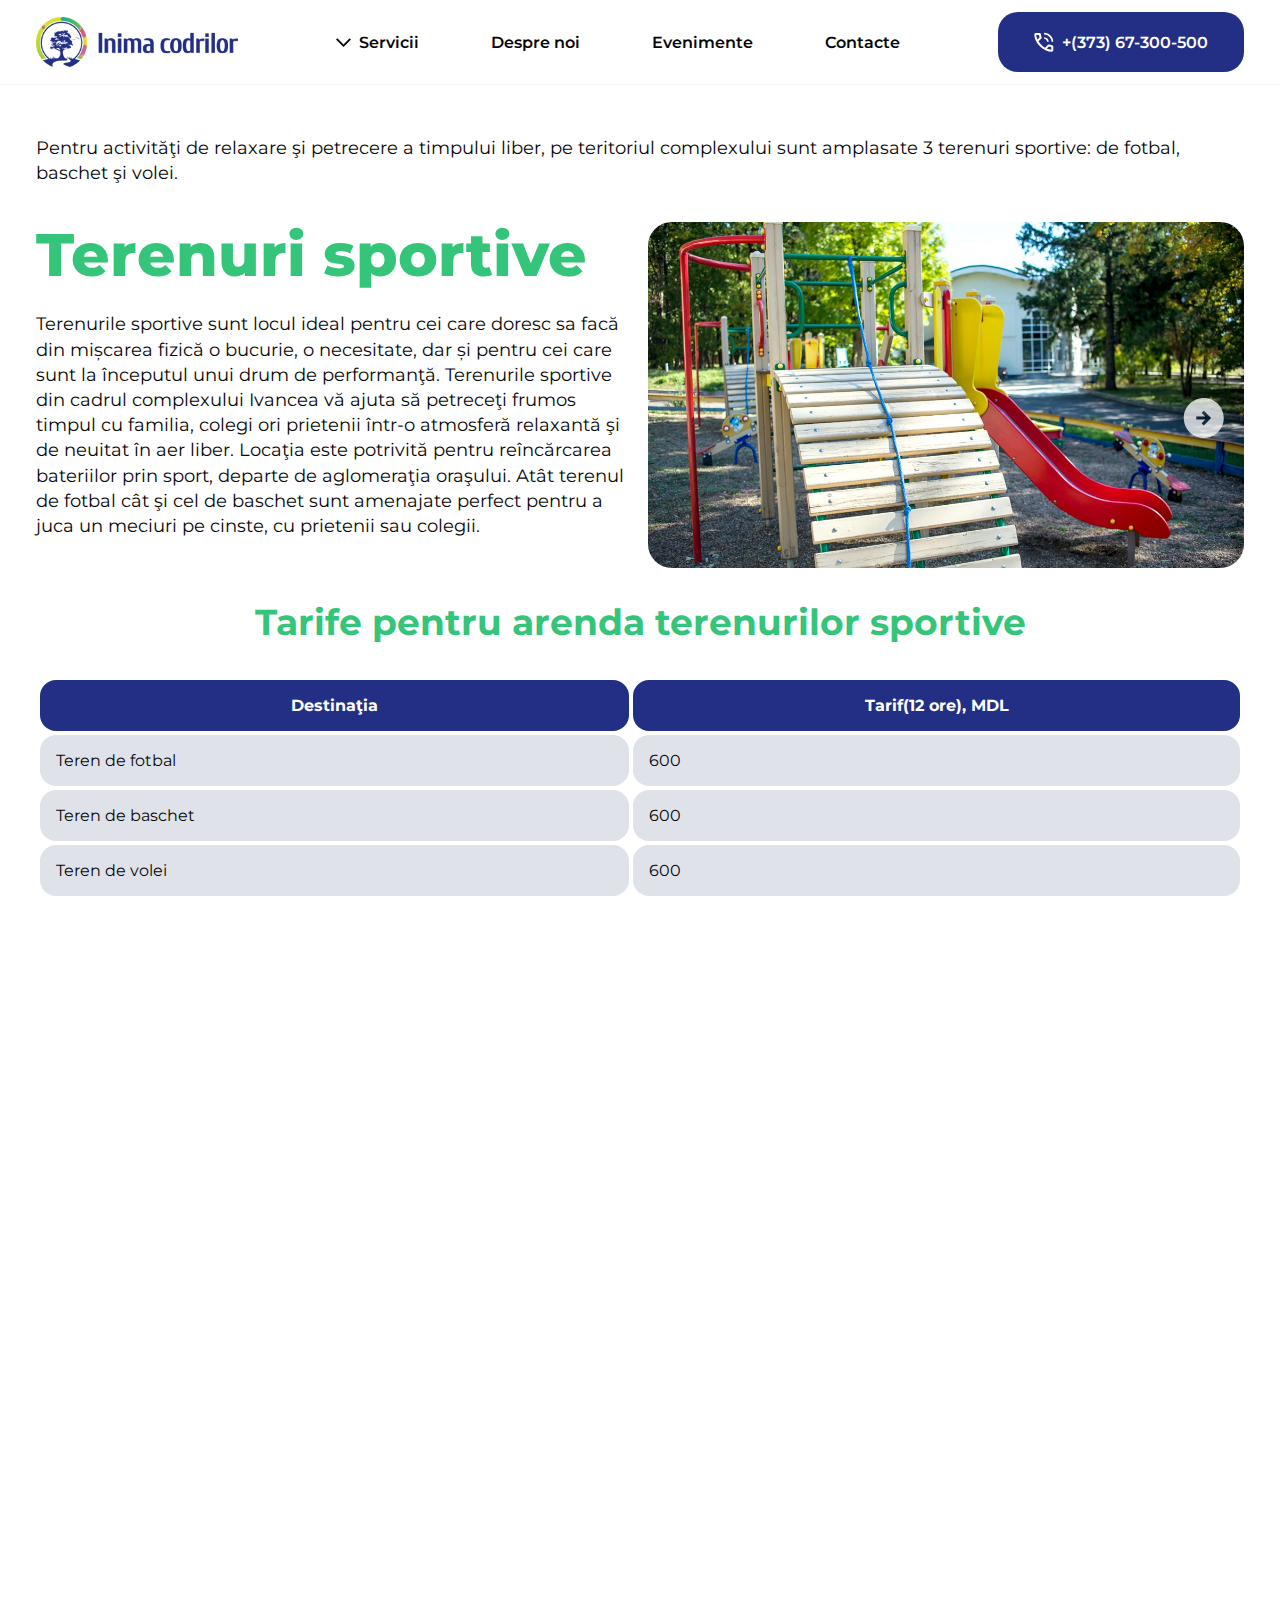
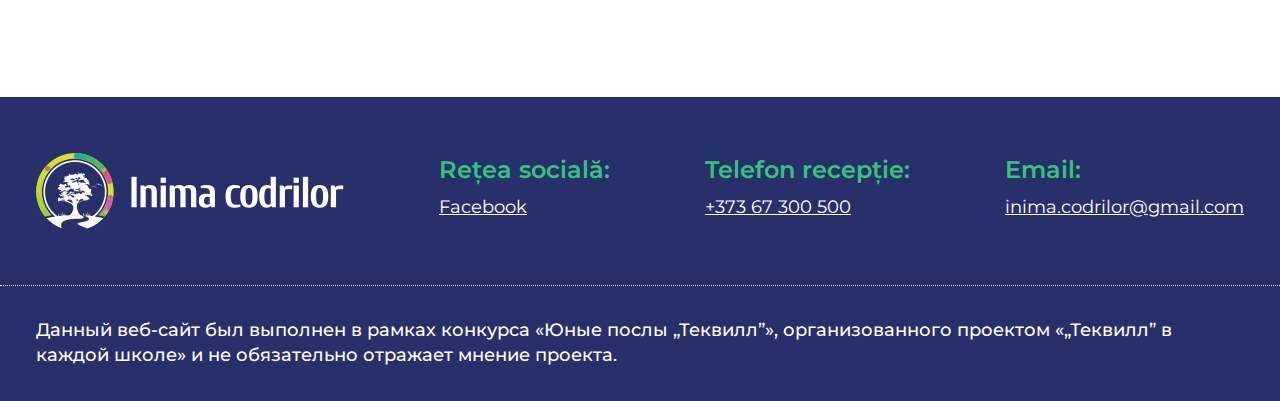
==== html/activitati.html @ 8b96f641 "pochti-finaaaal" ====
<!DOCTYPE html>
<html lang="en">

<head>
    <meta charset="UTF-8">
    <meta http-equiv="X-UA-Compatible" content="IE=edge">
    <meta name="viewport" content="width=device-width, initial-scale=1.0">
    <link rel="stylesheet" href="../style.css">
    <link rel="icon" href="logo/ms-icon-144x144.png" type="image/x-icon">
    <title>Inima Codrilor</title>
</head>

<body>
    <nav class="hamb-menu">
        <div class="hamb-menu__logo"></div>
        <div class="hamb-menu__icon">
            <svg width="36" height="24" viewBox="0 0 36 24" fill="currentColor" xmlns="http://www.w3.org/2000/svg">
                <path d="M0 24V21H36V24H0ZM0 13.5V10.5H36V13.5H0ZM0 3V0H36V3H0Z" />
            </svg>

        </div>
    </nav>
    <header class="header">
        <a href="../index.html" class="header__logo"></a>
        <ul class="header__list">
            <li class="header__item">

                <button class="header__dropdown-button header__link"><svg class="header__dropdown-icon" width="15"
                        height="15" viewBox="0 0 24 15" fill="currentColor" xmlns="http://www.w3.org/2000/svg">
                        <path d="M12 14.75L0 2.74998L2.15 0.599976L12 10.5L21.85 0.649976L24 2.79998L12 14.75Z" />
                    </svg>Servicii</button>
                <ul class="header__dropdown-list">
                    <li class="header__dropdown-item header__item"><a href="../html/cazare.html"
                            class="header__link">Cazare</a></li>
                    <li class="header__dropdown-item header__item"><a href="../html/restaurant.html"
                            class="header__link">Restaurant</a></li>
                    <li class="header__dropdown-item header__item"><a href="../html/salideconferenta.html"
                            class="header__link">Sali de conferinţă</a></li>
                    <li class="header__dropdown-item header__item"><a href="../html/Activitati.html"
                            class="header__link">Activitati</a></li>
                </ul>
                </div>
            </li>
            <li class="header__item">
                <a href="../html/desprenoi.html" class="header__link">Despre noi</a>
            </li>
            <li class="header__item">
                <a href="../html/evenimente.html" class="header__link">Evenimente</a>
            </li>
            <li class="header__item">
                <a href="../html/contacte.html" class="header__link">Contacte</a>
            </li>
        </ul>
        <a href="tel:+37367300500" class="button-with-icon">
            <svg width="20" height="20" viewBox="0 0 20 20" fill="currentColor" xmlns="http://www.w3.org/2000/svg">
                <path
                    d="M17.5679 9.77445C17.4832 7.76274 16.7299 6.05296 15.308 4.6451C13.886 3.23725 12.1509 2.49156 10.1026 2.40804V0.734741C11.3466 0.768149 12.5166 1.02761 13.6124 1.51313C14.7082 1.99862 15.6672 2.64935 16.4893 3.4653C17.3114 4.28125 17.9685 5.23008 18.4605 6.31179C18.9525 7.3935 19.2154 8.54772 19.2493 9.77445H17.5679ZM13.1044 9.77445C13.0197 8.98648 12.6979 8.31851 12.1389 7.77054C11.5799 7.22259 10.9011 6.90685 10.1026 6.82333V5.16418C11.3722 5.2477 12.4514 5.72613 13.3401 6.59946C14.2288 7.47278 14.7155 8.53112 14.8001 9.77445H13.1044ZM17.8063 19.7347C15.6933 19.7347 13.5959 19.2239 11.5142 18.2023C9.43258 17.1807 7.55945 15.8518 5.89484 14.2157C4.23023 12.5796 2.88051 10.7315 1.84568 8.6715C0.810865 6.61146 0.293457 4.54363 0.293457 2.468C0.293457 2.05413 0.436449 1.70609 0.722432 1.42388C1.00843 1.14168 1.36115 1.00058 1.78058 1.00058H5.33548C5.72855 1.00058 6.05867 1.11061 6.32583 1.33067C6.59297 1.55073 6.77107 1.86519 6.86013 2.27407L7.54572 5.20452C7.60828 5.56112 7.60269 5.87381 7.52893 6.14261C7.45518 6.41143 7.31026 6.6398 7.09417 6.82771L4.49754 9.27339C5.38811 10.6947 6.36694 11.9274 7.43404 12.9717C8.50114 14.0159 9.70234 14.9009 11.0376 15.6266L13.5217 13.1287C13.7675 12.8788 14.0363 12.7069 14.3282 12.6129C14.62 12.5188 14.9334 12.511 15.2682 12.5894L17.9885 13.2125C18.4008 13.3161 18.7214 13.5044 18.9502 13.7772C19.179 14.0501 19.2935 14.3909 19.2935 14.7998V18.2532C19.2935 18.6765 19.1505 19.0292 18.8645 19.3114C18.5785 19.5936 18.2258 19.7347 17.8063 19.7347ZM3.49178 7.49876L5.5342 5.54333L4.96453 2.98545H2.33369C2.31455 3.59 2.39916 4.25669 2.58754 4.98551C2.77591 5.71432 3.07733 6.55207 3.49178 7.49876ZM12.8902 16.6223C13.5364 16.9303 14.2443 17.1797 15.0138 17.3707C15.7832 17.5618 16.5345 17.6787 17.2676 17.7215V15.0972L14.8675 14.5852L12.8902 16.6223Z" />

            </svg>
            +(373) 67-300-500</a>

    </header>
    <main>
        <div class="container">
            <div class="default-block activitati">
                <p class="par-reg">Pentru activităţi de relaxare şi petrecere a timpului liber, pe teritoriul
                    complexului sunt amplasate 3 terenuri
                    sportive: de fotbal, baschet şi volei.
                </p>
                <div class="col-2">
                    <div class="col">
                        <h1 class="title nonvis">Terenuri sportive</h1>
                        <p class="par-reg">Terenurile sportive sunt locul ideal pentru cei care doresc sa facă din
                            mișcarea fizică o bucurie, o necesitate, dar și
                            pentru cei care sunt la începutul unui drum de performanţă.

                            Terenurile sportive din cadrul complexului Ivancea vă ajuta să petreceţi frumos timpul cu
                            familia, colegi ori prietenii
                            într-o atmosferă relaxantă şi de neuitat în aer liber. Locaţia este potrivită pentru
                            reîncărcarea bateriilor prin sport,
                            departe de aglomeraţia oraşului.
                            Atât terenul de fotbal cât şi cel de baschet sunt amenajate perfect pentru a juca un meciuri
                            pe cinste, cu prietenii sau
                            colegii.</p>
                    </div>
                    <div class="col">
                        <div class="slider__block nonvis">
                            <div class="wrap">
                                <div class="slider-container">
                                    <div class="slider-tracker">
                                        <img src="../images/ter1.jpg" alt="" class="slide-images slide">
                                        <img src="../images/ter2.jpg" alt="" class="slide-images slide">
                                        <img src="../images/ter3.jpg" alt="" class="slide-images slide">
                                        <img src="../images/ter4.jpg" alt="" class="slide-images slide">
                                        <img src="../images/ter5.jpg" alt="" class="slide-images slide">
                                        <img src="../images/ter6.jpg" alt="" class="slide-images slide">
                                        <img src="../images/ter7.jpg" alt="" class="slide-images slide">
                                        <img src="../images/ter8.jpg" alt="" class="slide-images slide">
                                        <img src="../images/ter9.jpg" alt="" class="slide-images slide">

                                    </div>
                                    <button class="btn-prev"><svg width="41" height="41" viewBox="0 0 41 41"
                                            fill="currentColor" xmlns="http://www.w3.org/2000/svg">
                                            <path fill-rule="evenodd" clip-rule="evenodd"
                                                d="M20.2225 40.8792C31.2682 40.8792 40.2225 31.9249 40.2225 20.8792C40.2225 9.83352 31.2682 0.879211 20.2225 0.879211C9.17684 0.879211 0.222534 9.83352 0.222534 20.8792C0.222534 31.9249 9.17684 40.8792 20.2225 40.8792ZM12.9225 20.8792L20.2225 13.5792L22.3225 15.6792L18.6225 19.3792H27.7225V22.3792H18.6225L22.3225 26.0792L20.2225 28.1792L12.9225 20.8792Z" />
                                        </svg>

                                    </button>
                                    <button class="btn-next"><svg width="41" height="41" viewBox="0 0 41 41"
                                            fill="currentColor" xmlns="http://www.w3.org/2000/svg">
                                            <path fill-rule="evenodd" clip-rule="evenodd"
                                                d="M20.2225 40.8792C31.2682 40.8792 40.2225 31.9249 40.2225 20.8792C40.2225 9.83352 31.2682 0.879211 20.2225 0.879211C9.17684 0.879211 0.222534 9.83352 0.222534 20.8792C0.222534 31.9249 9.17684 40.8792 20.2225 40.8792ZM12.9225 20.8792L20.2225 13.5792L22.3225 15.6792L18.6225 19.3792H27.7225V22.3792H18.6225L22.3225 26.0792L20.2225 28.1792L12.9225 20.8792Z" />
                                        </svg>

                                    </button>
                                </div>
                            </div>
                        </div>
                    </div>
                </div>
                <div class="default-block">
                    <h2 class="title nonvis">Tarife pentru arenda terenurilor sportive</h2>
                    <table class="tarife nonvis">
                        <tr>
                            <th>Destinaţia</th>
                            <th>Tarif(12 ore), MDL</th>
                        </tr>
                        <tr>
                            <td>Teren de fotbal</td>
                            <td>600</td>
                        </tr>
                        <tr>
                            <td>Teren de baschet</td>
                            <td>600</td>
                        </tr>
                        <tr>
                            <td>Teren de volei</td>
                            <td>600</td>
                        </tr>
                    </table>
                    <div class="col-2">
                        <div class="col">
                            <h2 class="title nonvis">Foişoare</h2>
                            <p class="par-reg nonvis">Pe teritoriul complexului sunt situate de asemenea şi 7 foişoare cu o capacitate totală de 272 locuri unde pot fi
                            desfăşurate cu succes evenimente profesionale sau de familie.
                            
                            Foişoarele amenajate cu mese şi scaune mobile sunt amplasate în aer liber în formă de amfiteatru, cu o privelişte
                            panoramică deosebită a naturii unde puteţi comunica şi organiza diverse activităţi de agrement. Pentru fiecare foişor
                            este amplasat câte un grătar din cărămidă perfect pentru prepararea de bucate la gril. Ambianţa deosebită, personalul
                            amabil şi discret, toate acestea sunt elementele care se regăsesc în deservirea fiecărui foişor.
                            
                            Suplimentar, complexul dispune şi de o terasă. Fie că este o masă între prieteni, un business lunch, sau un eveniment
                            special, terasa complexului vă este la dispoziţie cu personal calificat, muzica bună şi produse de calitate.</p>
                        </div>
                        <div class="col">
                            <div class="slider__block nonvis">
                                <div class="wrap">
                                    <div class="slider-container">
                                        <div class="slider-tracker">
                                            <img src="../images/foi1.jpg" alt="" class="slide-images slide">
                                            <img src="../images/foi2.jpg" alt="" class="slide-images slide">
                                            <img src="../images/foi3.jpg" alt="" class="slide-images slide">
                                            <img src="../images/foi4.jpg" alt="" class="slide-images slide">
                                            <img src="../images/foi5.jpg" alt="" class="slide-images slide">
                                            <img src="../images/foi6.jpg" alt="" class="slide-images slide">
                                            <img src="../images/foi7.jpg" alt="" class="slide-images slide">                            
                                        </div>
                                        <button class="btn-prev"><svg width="41" height="41" viewBox="0 0 41 41" fill="currentColor"
                                                xmlns="http://www.w3.org/2000/svg">
                                                <path fill-rule="evenodd" clip-rule="evenodd"
                                                    d="M20.2225 40.8792C31.2682 40.8792 40.2225 31.9249 40.2225 20.8792C40.2225 9.83352 31.2682 0.879211 20.2225 0.879211C9.17684 0.879211 0.222534 9.83352 0.222534 20.8792C0.222534 31.9249 9.17684 40.8792 20.2225 40.8792ZM12.9225 20.8792L20.2225 13.5792L22.3225 15.6792L18.6225 19.3792H27.7225V22.3792H18.6225L22.3225 26.0792L20.2225 28.1792L12.9225 20.8792Z" />
                                            </svg>
                            
                                        </button>
                                        <button class="btn-next"><svg width="41" height="41" viewBox="0 0 41 41" fill="currentColor"
                                                xmlns="http://www.w3.org/2000/svg">
                                                <path fill-rule="evenodd" clip-rule="evenodd"
                                                    d="M20.2225 40.8792C31.2682 40.8792 40.2225 31.9249 40.2225 20.8792C40.2225 9.83352 31.2682 0.879211 20.2225 0.879211C9.17684 0.879211 0.222534 9.83352 0.222534 20.8792C0.222534 31.9249 9.17684 40.8792 20.2225 40.8792ZM12.9225 20.8792L20.2225 13.5792L22.3225 15.6792L18.6225 19.3792H27.7225V22.3792H18.6225L22.3225 26.0792L20.2225 28.1792L12.9225 20.8792Z" />
                                            </svg>
                            
                                        </button>
                                    </div>
                                </div>
                            </div>
                        </div>
                    </div>
                    <table class="tarife nonvis">
                        <tr>
                            <th>Capacitatea</th>
                            <th>Tarif pentru un pavilion (12 ore), MDL
</th>
                        </tr>
                        <tr>
                            <td>Până la 10 persoane</td>
                            <td>1000
</td>
                        </tr>
                        <tr>
                            <td>Mai mult de 10 persoane (suplimentar pentru fiecare persoană)</td>
                            <td>55</td>
                        </tr>
                        <tr>
                            <td>Preţul maxim al arendei unui pavilion (indiferent de numărul de persoane)</td>
                            <td>2200</td>
                        </tr>
                    </table>
                </div>
            </div>
        </div>
    </main>
    <footer class="footer">
        <div class="footer__group">
            <div class="footer__logo"></div>
        </div>
        <div class="footer__group">
            <p class="par-bold">Rețea socială: </p>
            <a href="https://www.facebook.com/inima.codrilor/" class="footer__link">Facebook</a>
        </div>
        <div class="footer__group">
            <p class="par-bold">Telefon recepție:</p>
            <a href="tel:+37367300500" class="footer__link">+373 67 300 500</a>
        </div>
        <div class="footer__group">
            <p class="par-bold">Email:</p>
            <a href="mailto:inima.codrilor@gmail.com" class="footer__link">inima.codrilor@gmail.com</a>
        </div>
    </footer>
    <p class="ps par-reg">Данный веб-сайт был выполнен в рамках конкурса «Юные послы „Теквилл”», организованного
        проектом «„Теквилл” в
        каждой школе» и не обязательно отражает мнение проекта.</p>
</body>

<script src="../script.js"></script>

</html>
---- style.css ----
@import url('https://fonts.googleapis.com/css2?family=Montserrat:ital,wght@0,100;0,200;0,300;0,400;0,500;0,600;0,700;0,800;0,900;1,100;1,200;1,300;1,400;1,500;1,600;1,700;1,800;1,900&display=swap');


/*
    font-family: 'Montserrat', sans-serif; 
*/

body {
    font-family: 'Montserrat', sans-serif;
}

* {
    box-sizing: border-box;
    margin: 0;
    padding: 0;
    transition: all 250ms ease-out;
    border: 0;
}

button {
    background: none;
    cursor: pointer;
}

:root {
    --blue100: #232f84;
    --blue110: #28306B;
    --dark100: #060606;
    --dark5: hsl(0, 0%, 96%);
    --white100: white;
    --green100: #34C57B;
    --blue10: #E0E2EA;
    --dark10: #DEDEDE;
}

/*------- Scroll Animation ----------*/

.nonvis:nth-child(1) {
    opacity: 0;
    transform: translateY(20px);
}

.nonvis.vis:nth-child(1) {
    opacity: 1;
    transition: all .5s ease-in-out;
    transform: translateY(0px);
}

.nonvis:nth-child(2) {
    opacity: 0;
    transform: translateY(20px);
}

.nonvis.vis:nth-child(2) {
    opacity: 1;
    transition: all .5s ease-in-out;
    transform: translateY(0px);
    transition-delay: 250ms;
}

.nonvis:nth-child(3) {
    opacity: 0;
    transform: translateY(20px);
}

.nonvis.vis:nth-child(3) {
    opacity: 1;
    transition: all .5s ease-in-out;
    transform: translateY(0px);
    transition-delay: 750ms;
}

.nonvis:nth-child(4) {
    opacity: 0;
    transform: translateY(20px);
}

.nonvis.vis:nth-child(4) {
    opacity: 1;
    transition: all .5s ease-in-out;
    transform: translateY(0px);
    transition-delay: 500ms;
}

.nonvis:nth-child(5) {
    opacity: 0;
    transform: translateY(20px);
}

.nonvis.vis:nth-child(5) {
    opacity: 1;
    transition: all .5s ease-in-out;
    transform: translateY(0px);
    transition-delay: 600ms;
}

.slider__block.nonvis {
    opacity: 0;
    transform: translateX(50px);
}

.slider__block.nonvis.vis {
    opacity: 1;
    transform: translateX(0px);
    transition: all .5s ease-in-out;
    transition-delay: 200ms;
}


/* ----------- Header -------------*/

.header {
    display: flex;
    flex-direction: row;
    justify-content: space-between;
    padding: 0 36px;
    align-items: center;
    background-color: var(--white100);
    position: fixed;
    width: 100%;
    border-bottom: 1px solid var(--dark5);
    z-index: 4;
}

.header__logo {
    content: url(logo/dark.png);
    height: 50px;
    cursor: pointer;
}

.header__list {
    display: flex;
    flex-direction: row;
    justify-content: space-between;
    list-style-type: none;
    align-items: center;
    flex-wrap: wrap;
    align-items: center;
}

.header__dropdown-list {
    display: none;
    position: fixed;
    animation-duration: 1s;
    animation-name: standup;
}

@keyframes standup {
    from {
        opacity: 1;
        transform: translateY(0px);
    }

    to {
        transform: translateY(-20px);
        opacity: 0;
    }
}

@keyframes dropdown {
    from {
        transform: translateY(-20px);
        opacity: 0;
    }

    to {
        opacity: 1;
        transform: translateY(0px);
    }
}

.header__dropdown-list_active {
    display: flex;
    animation-duration: 1s;
    animation-name: dropdown;
    position: fixed;
    flex-direction: column;
    top: 84px;
    justify-content: start;
    border-radius: 16px;
    z-index: -1;
}

.header__item {
    background-color: var(--white100);
    height: 84px;
    display: flex;
    align-items: center;
}

.header__dropdown-item {
    background-color: var(--dark5);
}

.header__dropdown-button {
    display: flex;
    gap: 8px;
    align-items: center;
}

.header__dropdown-icon_active {
    transform: rotate(-180deg);
}

.header__item:hover {
    background-color: var(--dark5);
}

.header__link {
    font-family: 'Montserrat', sans-serif;
    font-size: 16px;
    font-weight: 600;
    padding: 32px 36px;
    text-decoration: none;
    color: var(--dark100);
}

.header__link:hover {
    color: var(--blue100);
}

svg path {
    fill: inherit;
}

h1 {
    font-family: 'Montserrat', sans-serif;
    font-weight: 800;
    font-size: 72px;
    line-height: 110%;
    color: var(--green100); 
}

h2 {
    font-family: 'Montserrat', sans-serif;
    font-weight: 700;
    font-size: 52px;
    line-height: 100%;
    color: var(--green100);
}

.landing {
    height: 100vh;
    background-repeat: no-repeat;
    display: flex;
    grid-template-columns: 1fr 2fr;
    flex-direction: column;
    align-items: center;
    background-size: cover;
    justify-content: center;
}

.landing__gallery {
    display: flex;
    flex-direction: row;
    overflow: hidden;
    border-radius: 0 0 0 32px;
}

.landing__gallery-item {
    height: 100vh ;
    object-fit: cover;
    width: 15%;
    transition: all 400ms ease-in-out;
    opacity: 30%;
}

.landing__gallery-item_active {
    opacity: 100%;
    width: 40%;
    transition: all 400ms ease-in-out;
}

.landing__wrapper {
    display: grid;
    gap: 32px;
    grid-template-columns: 1.6fr 3fr;
    align-items: start;
    padding-left: 200px;
}

.wrapper {
    display: flex;
    flex-direction: column;
    justify-content: center;
    align-items: start;
    height: 100%;
    gap: 24px;
}

.par-reg {
    font-family: 'Montserrat', sans-serif;
    font-size: 18px;
    font-weight: 400;
    color: var(--dark100);
    line-height: 140%;
}

.landing__par {
    max-width: 375px;
}

.hamb-menu {
    display: none;
}

.container {
    max-width: 1500px;
    padding: 0 200px;
    display: flex;
    flex-direction: column;
    align-items: center;
    justify-content: center;
    gap: 72px;
}

.about-us .par-reg {
    max-width: 600px;
}

.about-us {
    gap: 32px;
    display: flex;
    flex-direction: column;
    grid-template-columns: 1fr 1fr;
    align-items: start;
}

main {
    display: flex;
    flex-direction: column;
    align-items: center;
    gap: 72px;
}

.col-2 {
    display: grid;
    grid-template-columns: repeat(2, 1fr);
    gap: 32px;
}

.slide-images {
    width: 100%;
    min-width: 100%;
    object-fit: cover;
}

.button-with-icon {
    font-family: 'Montserrat', sans-serif;
    font-weight: 600;
    padding: 20px 36px;
    text-decoration: none;
    color: var(--white100);
    border-radius: 20px;
    display: flex;
    flex-direction: row;
    align-items: center;
    gap: 8px;
    background-color: var(--blue100);
    transition: all 150ms ease-in;
    transition-delay: 0;
}

.button-with-icon:hover {
    transition-delay: 0;
    transition: background-color 150ms ease-in;
    background-color: var(--blue110);
}

/*------------------ Footer ---------------------------*/

.footer {
    background-color: var(--blue110);
    padding: 56px 200px;
    display: flex;
    flex-direction: row;
    justify-content: space-between;
    align-items: start;
    flex-wrap: wrap;
    gap: 32px;
}

.footer__logo {
    content: url(logo/light.png);
}

.footer__group {
    display: flex;
    flex-direction: column;
    gap: 8px;
}

.par-bold {
    font-family: 'Montserrat', sans-serif;
    font-size: 24px;
    font-weight: 600;
    color: var(--green100);
    line-height: 140%;
}

.footer__link {
    font-family: 'Montserrat', sans-serif;
    font-size: 18px;
    font-weight: 400;
    color: var(--white100);
    line-height: 140%;
}

.ps {
    border-top: 1px dotted var(--dark5);
    display: block;
    background-color: var(--blue110);
    color: var(--white100);
    font-weight: 500;
    padding: 32px 200px;
}






.slide {
    background-size: cover;
}
.btn-next {
    display: block;
    position: absolute;
    top: 50%;
    right: 20px;
    z-index: 1;
    color: var(--white100);
    rotate: 180deg;
    opacity: 75%;
}
.btn-next:hover {
    opacity: 100%;
}
.btn-prev:hover {
    opacity: 100%;
}

.btn-prev {
    z-index: 1;
    display: block;
    position: absolute;
    top: 50%;
    left: 20px;
    color: var(--white100);
    opacity: 75%;
}

.slider-tracker {
    display: flex;
    flex-direction: row;    
}

.slider-container {
    overflow: hidden;
    border-radius: 24px;
    width: 100%;
    height: 100%;
    max-width: 900px;
}

.btn-hidden {
    display: none;
}

/*--------------- Defaults ------------------*/

.default-block {
    display: flex;
    flex-direction: column;
    gap: 36px;
    align-items: center;
}

.cazare {
    padding-top: 136px;
    max-width: 900px;
    text-align: center;
}

.col {
    display: flex;
    flex-direction: column;
    gap: 24px;
}

.default-list {
    display: grid;
    grid-template-columns: 1fr 1fr;
    flex-direction: column;
    gap: 12px;
    flex-wrap: wrap;
}

.default-list__item {
    background-color: var(--dark5);
    border-radius: 8px;
    padding: 12px;
    text-decoration: none;
    list-style-type: none;
}

.default-list__item::before {
    content: '— ';
    color: var(--green100);
}

.footer {
    margin-top: 88px;
}

.contacte, .activitati {
    margin-top: 136px;
}

.despre-noi {
    margin-top: 136px;
}

.contacts__group {
    padding: 24px 32px;
    background-color: var(--dark5);
    display: flex;
    flex-direction: column;
    gap: 8px;
    border-radius: 24px;
}

.contacts__link {
    font-family: 'Montserrat', sans-serif;
    font-size: 18px;
    font-weight: 400;
    color: var(--dark100);
    line-height: 140%;
}

.contacts__group .par-bold {
    color: var(--blue100);
}

.contacts .col {
    gap: 12px;
}

.map {
    border-radius: 24px;
}

.groups-inputs {
    background-color: var(--dark5);
    padding: 32px;
    border-radius: 24px;
    width: 100%;
    display: flex;
    flex-direction: column;
    gap: 24px;
}

table {
    width: 100%;
    border-spacing: 4px;
}

th {
    background-color: var(--blue100);
    color: var(--white100);
    padding: 16px 16px;
    border-radius: 16px;
}

td {
    background-color: var(--blue10);
    color: var(--dark100);
    padding: 16px 16px;
    border-radius: 16px;
}

.message {
    min-height: 200px;
}

.group-inputs__item .par-bold {
    color: var(--blue100);
    font-size: 16px;
}

.input {
    background-color: var(--white100);
    padding: 12px 24px;
    width: 100%;
    border: 2px solid var(--dark10);
    font-family: 'Montserrat', sans-serif;
    font-size: 20px;
    border-radius: 16px;
}

.input:focus {
    border: 2px solid var(--green100);
}

.col-3 {
    display: grid;
    grid-template-columns: repeat(3, 1fr);
    gap: 32px;
}

.touristic-objects {
    padding: 50px 0;
    display: flex;
    flex-direction: column;
    gap: 52px;
    align-items: center;
}

.col-3 .col .par-reg {
    text-align: center;
}

.activity .col-2 .col .par-reg {
    text-align: center;
}

.touristic-objects__image {
    width: 100%;
    border-radius: 24px;
}

.services {
    padding: 50px 0;
    display: flex;
    flex-direction: column;
    align-items: center;
    gap: 52px;
}

.restaurant {
    padding-top: 136px;
}
.restaurant__par {text-align: left;}
.activity {
    display: flex;
    flex-direction: column;
    gap: 52px;
    align-items: center;
}

.despre-noi{
    margin-top: 136px;
    display: flex;
    flex-direction: column;
    align-items: center;
}

.touristic-object {
    max-width: 900px;
}

.touristic-objects .par-reg {
    text-align: center;
}


/*-------- --------- Adaptive -------------------------*/

@media(max-width: 850px) {

    .par-reg,
    .par-bold {
        font-size: 16px;
    }

    .col-2 {
        grid-template-columns: 1fr;
    }

    .col-3 {
        grid-template-columns: 1fr;
    }

    .footer {
        flex-direction: column;
    }

    .map {
        width: 100%;
    }
}

@media (max-width: 1420px) {
    .landing__wrapper {
        padding-left: 36px;
    }

    .container {
        padding: 0px 36px;
    }

    h1 {
        font-size: 60px;
    }

    h2 {
        font-size: 36px;
    }

    .col-3 {
        gap: 16px;
    }

    .col-2 {
        gap: 16px;
    }

    .footer {
        padding: 56px 36px;
    }

    .ps {
        padding: 32px 36px;
    }
}

@media(max-width: 1000px) {
    .hamb-menu{
        display: flex;
        flex-direction: row;
        align-items: center;
        width: 100%;
        justify-content: space-between;
        padding: 24px 24px;
        border-bottom: 1px solid var(--dark5);
        position: fixed;
        z-index: 1;
        background-color: var(--white100);
    }

    .hamb-menu__logo{
        content: url(logo/dark.png);
        height: 50px;
        cursor: pointer;
    }

    .hamb-menu__icon {
        color: var(--blue100);
    }

    .header {
        display: none;
    }

    .landing__wrapper {
        padding-left: 36px;
        grid-template-columns: 1fr;
    }

    h1 {
        font-size: 54px;
    }

    .landing {
        padding-top: 160px;
    }

    .landing__gallery-item {
        height: 50vh;
    }
}
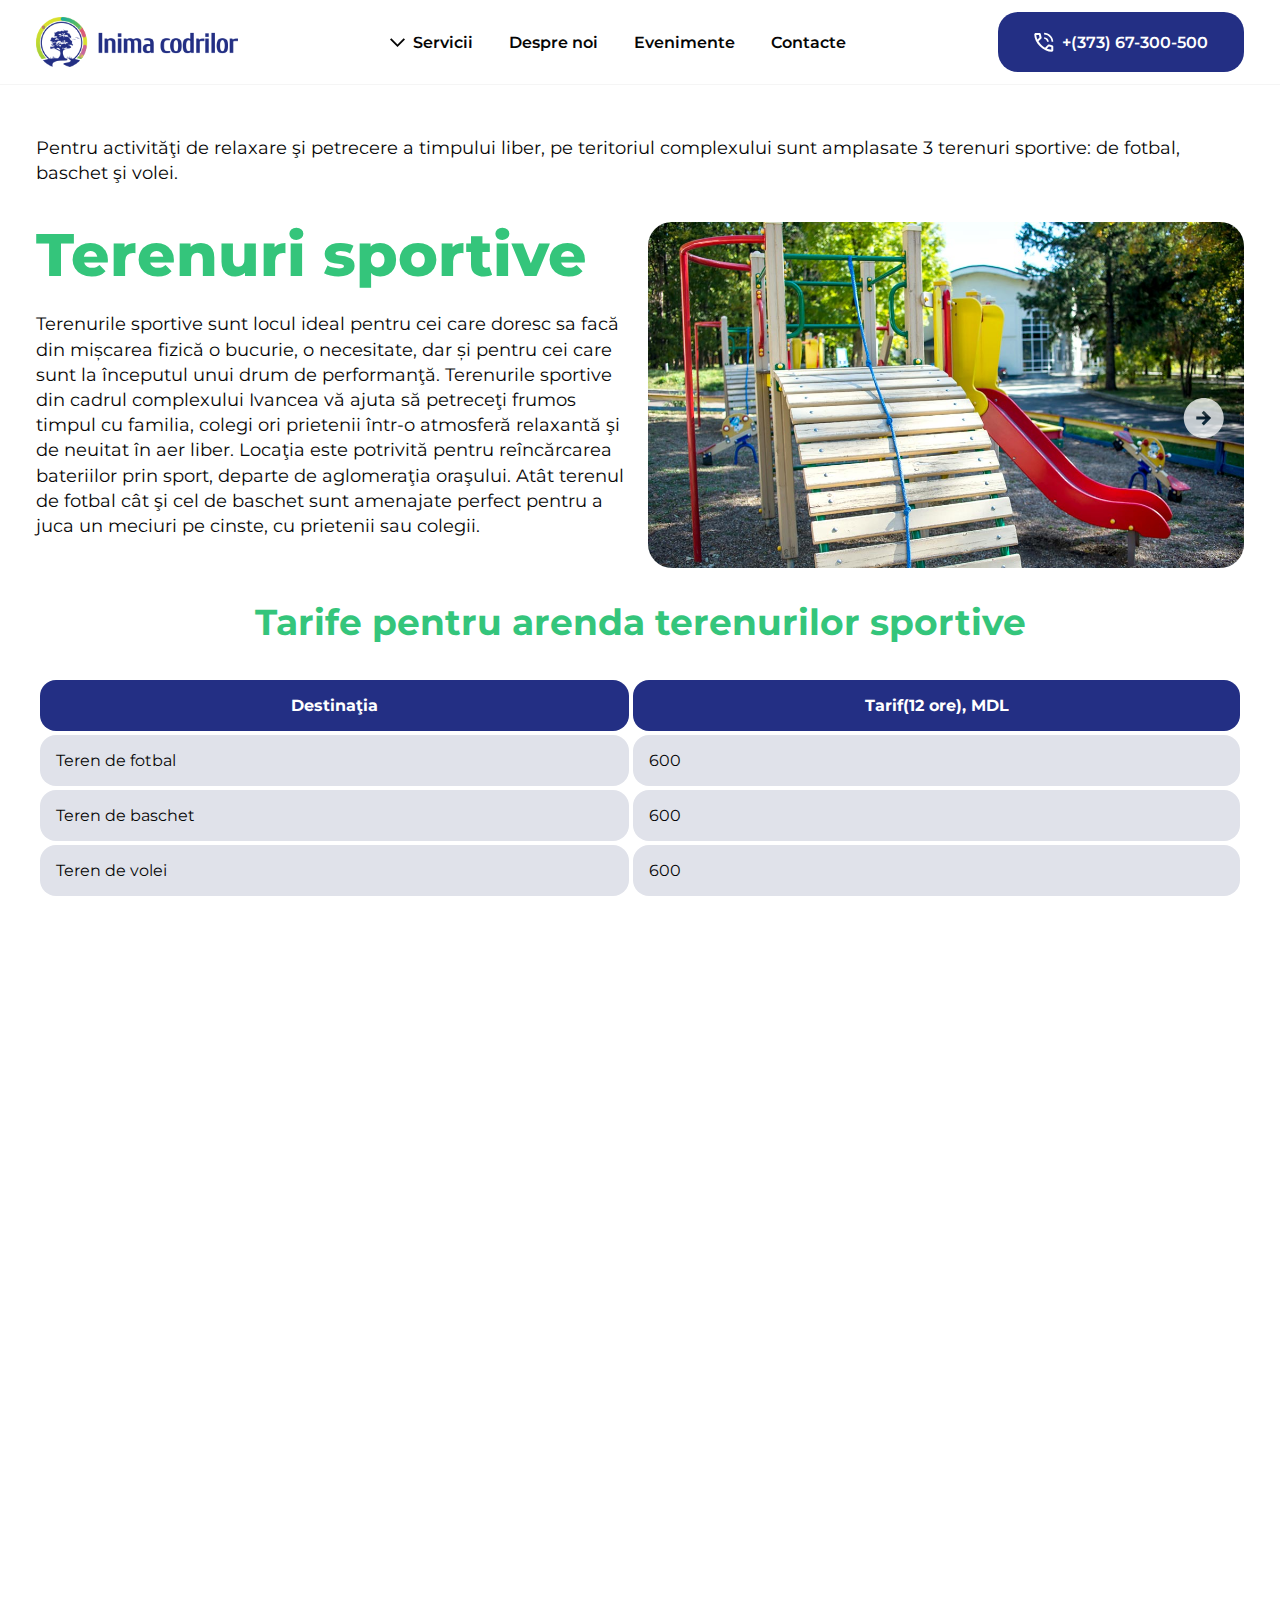
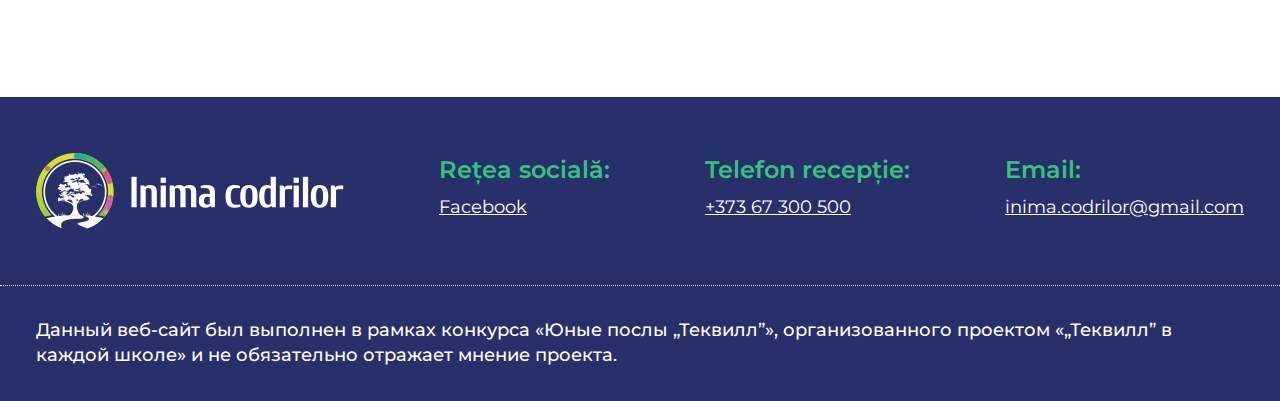
==== commit 3236215c: "final" ====
--- a/html/activitati.html
+++ b/html/activitati.html
@@ -5,21 +5,17 @@
     <meta charset="UTF-8">
     <meta http-equiv="X-UA-Compatible" content="IE=edge">
     <meta name="viewport" content="width=device-width, initial-scale=1.0">
+    <meta name="keywords"
+        content="centru de instruire, centru de agrement, distanţa de oraş, aer liber, restaurant, hoteliere, săli de conferinţă, terenuri sportive, foişoare" />
+    <meta name="description"
+        content="Centrul de Instruire şi Agrement Ivancea este situat într-o zonă foarte pitorească în inima Codrilor Moldovei" />
     <link rel="stylesheet" href="../style.css">
     <link rel="icon" href="logo/ms-icon-144x144.png" type="image/x-icon">
     <title>Inima Codrilor</title>
 </head>
 
 <body>
-    <nav class="hamb-menu">
-        <div class="hamb-menu__logo"></div>
-        <div class="hamb-menu__icon">
-            <svg width="36" height="24" viewBox="0 0 36 24" fill="currentColor" xmlns="http://www.w3.org/2000/svg">
-                <path d="M0 24V21H36V24H0ZM0 13.5V10.5H36V13.5H0ZM0 3V0H36V3H0Z" />
-            </svg>
-
-        </div>
-    </nav>
+
     <header class="header">
         <a href="../index.html" class="header__logo"></a>
         <ul class="header__list">
@@ -51,7 +47,7 @@
                 <a href="../html/contacte.html" class="header__link">Contacte</a>
             </li>
         </ul>
-        <a href="tel:+37367300500" class="button-with-icon">
+        <a href="tel:+37367300500" class="header__phone-button button-with-icon">
             <svg width="20" height="20" viewBox="0 0 20 20" fill="currentColor" xmlns="http://www.w3.org/2000/svg">
                 <path
                     d="M17.5679 9.77445C17.4832 7.76274 16.7299 6.05296 15.308 4.6451C13.886 3.23725 12.1509 2.49156 10.1026 2.40804V0.734741C11.3466 0.768149 12.5166 1.02761 13.6124 1.51313C14.7082 1.99862 15.6672 2.64935 16.4893 3.4653C17.3114 4.28125 17.9685 5.23008 18.4605 6.31179C18.9525 7.3935 19.2154 8.54772 19.2493 9.77445H17.5679ZM13.1044 9.77445C13.0197 8.98648 12.6979 8.31851 12.1389 7.77054C11.5799 7.22259 10.9011 6.90685 10.1026 6.82333V5.16418C11.3722 5.2477 12.4514 5.72613 13.3401 6.59946C14.2288 7.47278 14.7155 8.53112 14.8001 9.77445H13.1044ZM17.8063 19.7347C15.6933 19.7347 13.5959 19.2239 11.5142 18.2023C9.43258 17.1807 7.55945 15.8518 5.89484 14.2157C4.23023 12.5796 2.88051 10.7315 1.84568 8.6715C0.810865 6.61146 0.293457 4.54363 0.293457 2.468C0.293457 2.05413 0.436449 1.70609 0.722432 1.42388C1.00843 1.14168 1.36115 1.00058 1.78058 1.00058H5.33548C5.72855 1.00058 6.05867 1.11061 6.32583 1.33067C6.59297 1.55073 6.77107 1.86519 6.86013 2.27407L7.54572 5.20452C7.60828 5.56112 7.60269 5.87381 7.52893 6.14261C7.45518 6.41143 7.31026 6.6398 7.09417 6.82771L4.49754 9.27339C5.38811 10.6947 6.36694 11.9274 7.43404 12.9717C8.50114 14.0159 9.70234 14.9009 11.0376 15.6266L13.5217 13.1287C13.7675 12.8788 14.0363 12.7069 14.3282 12.6129C14.62 12.5188 14.9334 12.511 15.2682 12.5894L17.9885 13.2125C18.4008 13.3161 18.7214 13.5044 18.9502 13.7772C19.179 14.0501 19.2935 14.3909 19.2935 14.7998V18.2532C19.2935 18.6765 19.1505 19.0292 18.8645 19.3114C18.5785 19.5936 18.2258 19.7347 17.8063 19.7347ZM3.49178 7.49876L5.5342 5.54333L4.96453 2.98545H2.33369C2.31455 3.59 2.39916 4.25669 2.58754 4.98551C2.77591 5.71432 3.07733 6.55207 3.49178 7.49876ZM12.8902 16.6223C13.5364 16.9303 14.2443 17.1797 15.0138 17.3707C15.7832 17.5618 16.5345 17.6787 17.2676 17.7215V15.0972L14.8675 14.5852L12.8902 16.6223Z" />
@@ -141,16 +137,23 @@
                     <div class="col-2">
                         <div class="col">
                             <h2 class="title nonvis">Foişoare</h2>
-                            <p class="par-reg nonvis">Pe teritoriul complexului sunt situate de asemenea şi 7 foişoare cu o capacitate totală de 272 locuri unde pot fi
-                            desfăşurate cu succes evenimente profesionale sau de familie.
-                            
-                            Foişoarele amenajate cu mese şi scaune mobile sunt amplasate în aer liber în formă de amfiteatru, cu o privelişte
-                            panoramică deosebită a naturii unde puteţi comunica şi organiza diverse activităţi de agrement. Pentru fiecare foişor
-                            este amplasat câte un grătar din cărămidă perfect pentru prepararea de bucate la gril. Ambianţa deosebită, personalul
-                            amabil şi discret, toate acestea sunt elementele care se regăsesc în deservirea fiecărui foişor.
-                            
-                            Suplimentar, complexul dispune şi de o terasă. Fie că este o masă între prieteni, un business lunch, sau un eveniment
-                            special, terasa complexului vă este la dispoziţie cu personal calificat, muzica bună şi produse de calitate.</p>
+                            <p class="par-reg nonvis">Pe teritoriul complexului sunt situate de asemenea şi 7 foişoare
+                                cu o capacitate totală de 272 locuri unde pot fi
+                                desfăşurate cu succes evenimente profesionale sau de familie.
+
+                                Foişoarele amenajate cu mese şi scaune mobile sunt amplasate în aer liber în formă de
+                                amfiteatru, cu o privelişte
+                                panoramică deosebită a naturii unde puteţi comunica şi organiza diverse activităţi de
+                                agrement. Pentru fiecare foişor
+                                este amplasat câte un grătar din cărămidă perfect pentru prepararea de bucate la gril.
+                                Ambianţa deosebită, personalul
+                                amabil şi discret, toate acestea sunt elementele care se regăsesc în deservirea fiecărui
+                                foişor.
+
+                                Suplimentar, complexul dispune şi de o terasă. Fie că este o masă între prieteni, un
+                                business lunch, sau un eveniment
+                                special, terasa complexului vă este la dispoziţie cu personal calificat, muzica bună şi
+                                produse de calitate.</p>
                         </div>
                         <div class="col">
                             <div class="slider__block nonvis">
@@ -163,21 +166,21 @@
                                             <img src="../images/foi4.jpg" alt="" class="slide-images slide">
                                             <img src="../images/foi5.jpg" alt="" class="slide-images slide">
                                             <img src="../images/foi6.jpg" alt="" class="slide-images slide">
-                                            <img src="../images/foi7.jpg" alt="" class="slide-images slide">                            
+                                            <img src="../images/foi7.jpg" alt="" class="slide-images slide">
                                         </div>
-                                        <button class="btn-prev"><svg width="41" height="41" viewBox="0 0 41 41" fill="currentColor"
-                                                xmlns="http://www.w3.org/2000/svg">
+                                        <button class="btn-prev"><svg width="41" height="41" viewBox="0 0 41 41"
+                                                fill="currentColor" xmlns="http://www.w3.org/2000/svg">
                                                 <path fill-rule="evenodd" clip-rule="evenodd"
                                                     d="M20.2225 40.8792C31.2682 40.8792 40.2225 31.9249 40.2225 20.8792C40.2225 9.83352 31.2682 0.879211 20.2225 0.879211C9.17684 0.879211 0.222534 9.83352 0.222534 20.8792C0.222534 31.9249 9.17684 40.8792 20.2225 40.8792ZM12.9225 20.8792L20.2225 13.5792L22.3225 15.6792L18.6225 19.3792H27.7225V22.3792H18.6225L22.3225 26.0792L20.2225 28.1792L12.9225 20.8792Z" />
                                             </svg>
-                            
+
                                         </button>
-                                        <button class="btn-next"><svg width="41" height="41" viewBox="0 0 41 41" fill="currentColor"
-                                                xmlns="http://www.w3.org/2000/svg">
+                                        <button class="btn-next"><svg width="41" height="41" viewBox="0 0 41 41"
+                                                fill="currentColor" xmlns="http://www.w3.org/2000/svg">
                                                 <path fill-rule="evenodd" clip-rule="evenodd"
                                                     d="M20.2225 40.8792C31.2682 40.8792 40.2225 31.9249 40.2225 20.8792C40.2225 9.83352 31.2682 0.879211 20.2225 0.879211C9.17684 0.879211 0.222534 9.83352 0.222534 20.8792C0.222534 31.9249 9.17684 40.8792 20.2225 40.8792ZM12.9225 20.8792L20.2225 13.5792L22.3225 15.6792L18.6225 19.3792H27.7225V22.3792H18.6225L22.3225 26.0792L20.2225 28.1792L12.9225 20.8792Z" />
                                             </svg>
-                            
+
                                         </button>
                                     </div>
                                 </div>
@@ -188,12 +191,12 @@
                         <tr>
                             <th>Capacitatea</th>
                             <th>Tarif pentru un pavilion (12 ore), MDL
-</th>
+                            </th>
                         </tr>
                         <tr>
                             <td>Până la 10 persoane</td>
                             <td>1000
-</td>
+                            </td>
                         </tr>
                         <tr>
                             <td>Mai mult de 10 persoane (suplimentar pentru fiecare persoană)</td>
--- a/style.css
+++ b/style.css
@@ -110,13 +110,14 @@
 /* ----------- Header -------------*/
 
 .header {
+    top: 0;
     display: flex;
     flex-direction: row;
     justify-content: space-between;
     padding: 0 36px;
     align-items: center;
     background-color: var(--white100);
-    position: fixed;
+    position: absolute;
     width: 100%;
     border-bottom: 1px solid var(--dark5);
     z-index: 4;
@@ -640,6 +641,10 @@
 .restaurant {
     padding-top: 136px;
 }
+.sali {
+    padding-top: 136px;
+}
+
 .restaurant__par {text-align: left;}
 .activity {
     display: flex;
@@ -691,6 +696,10 @@
 }
 
 @media (max-width: 1420px) {
+    .header__link {
+        padding: 16px 18px;
+    }
+
     .landing__wrapper {
         padding-left: 36px;
     }
@@ -725,31 +734,16 @@
 }
 
 @media(max-width: 1000px) {
-    .hamb-menu{
-        display: flex;
-        flex-direction: row;
-        align-items: center;
-        width: 100%;
-        justify-content: space-between;
-        padding: 24px 24px;
-        border-bottom: 1px solid var(--dark5);
-        position: fixed;
-        z-index: 1;
-        background-color: var(--white100);
-    }
-
-    .hamb-menu__logo{
-        content: url(logo/dark.png);
-        height: 50px;
-        cursor: pointer;
-    }
-
-    .hamb-menu__icon {
-        color: var(--blue100);
+    .header__dropdown-list_active {
+        top: 200px;
+    }
+
+    .header__phone-button {
+        display: none;
     }
 
     .header {
-        display: none;
+        flex-direction: column;
     }
 
     .landing__wrapper {
@@ -770,3 +764,12 @@
     }
 }
 
+@media(max-width: 450px) {
+    h1 {
+        font-size: 48px;
+    }
+
+    h2 {
+        font-size: 30px;
+    }
+}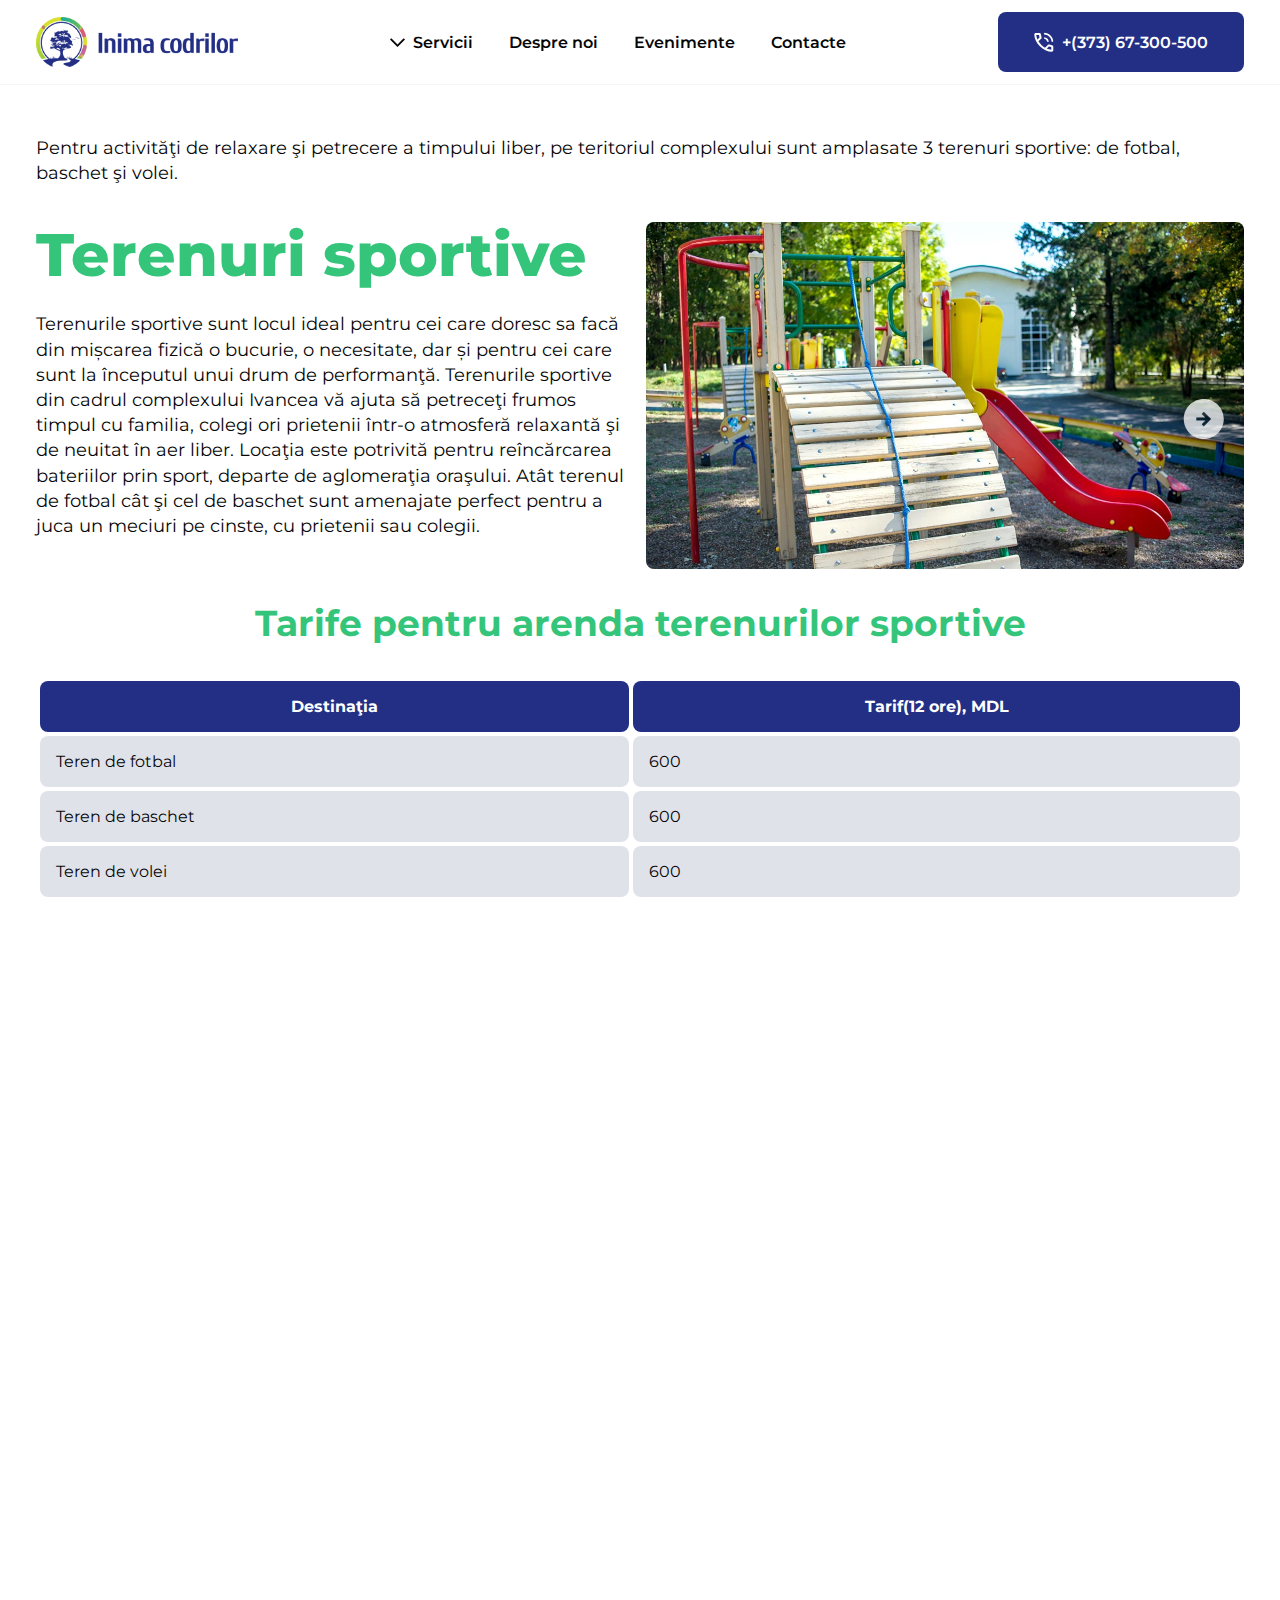
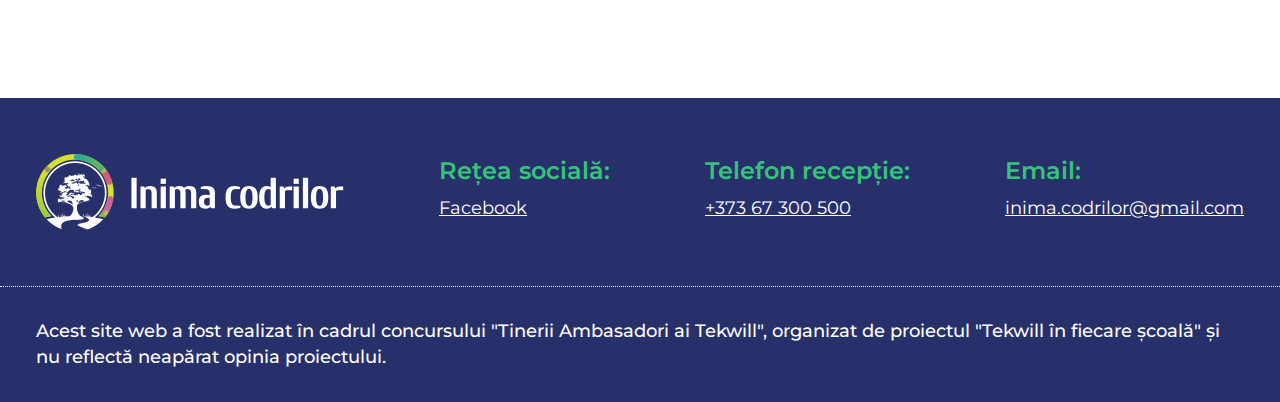
==== commit 45c204c7: "Final" ====
--- a/html/activitati.html
+++ b/html/activitati.html
@@ -9,15 +9,72 @@
         content="centru de instruire, centru de agrement, distanţa de oraş, aer liber, restaurant, hoteliere, săli de conferinţă, terenuri sportive, foişoare" />
     <meta name="description"
         content="Centrul de Instruire şi Agrement Ivancea este situat într-o zonă foarte pitorească în inima Codrilor Moldovei" />
-    <link rel="stylesheet" href="../style.css">
+    <link rel="stylesheet" href="../css/style.css">
     <link rel="icon" href="logo/ms-icon-144x144.png" type="image/x-icon">
     <title>Inima Codrilor</title>
 </head>
 
 <body>
 
+    <header class="mobile-header">
+        <a href="index.html" class="header__logo"></a>
+        <button class="menu__open mobile-header__icon"><svg width="48" height="48" viewBox="0 0 48 48"
+                fill="currentColor" xmlns="http://www.w3.org/2000/svg">
+                <path d="M6 36V33H42V36H6ZM6 25.5V22.5H42V25.5H6ZM6 15V12H42V15H6Z" fill="currentColor" />
+            </svg>
+        </button>
+        <div class="menu">
+
+            <ul class="menu__list">
+                <div class="menu__close mobile-header__icon nonvis">
+                    <svg width="48" height="48" viewBox="0 0 48 48" fill="currentColor"
+                        xmlns="http://www.w3.org/2000/svg">
+                        <path
+                            d="M12.45 37.65L10.35 35.55L21.9 24L10.35 12.45L12.45 10.35L24 21.9L35.55 10.35L37.65 12.45L26.1 24L37.65 35.55L35.55 37.65L24 26.1L12.45 37.65Z"
+                            fill="currentColor" />
+                    </svg>
+                </div>
+                <li class="menu__item nonvis">
+                    <button class="menu__dropdown-button menu__link"><svg class="menu__dropdown-icon" width="15"
+                            height="15" viewBox="0 0 24 15" fill="currentColor" xmlns="http://www.w3.org/2000/svg">
+                            <path d="M12 14.75L0 2.74998L2.15 0.599976L12 10.5L21.85 0.649976L24 2.79998L12 14.75Z" />
+                        </svg>Servicii</button>
+                    <ul class="menu__dropdown-list">
+                        <li class="menu__dropdown-item menu__item"><a href="cazare.html" class="menu__link">Cazare</a>
+                        </li>
+                        <li class="menu__dropdown-item menu__item"><a href="restaurant.html"
+                                class="menu__link">Restaurant</a></li>
+                        <li class="menu__dropdown-item menu__item"><a href="salideconferenta.html"
+                                class="header__link">Sali
+                                de conferinţă</a></li>
+                        <li class="menu__dropdown-item menu__item"><a href="activitati.html"
+                                class="menu__link">Activitati</a></li>
+                    </ul>
+                </li>
+                <li class="menu__item nonvis">
+                    <a href="desprenoi.html" class="header__link">Despre noi</a>
+                </li>
+                <li class="menu__item nonvis">
+                    <a href="evenimente.html" class="header__link">Evenimente</a>
+                </li>
+                <li class="menu__item nonvis">
+                    <a href="contacte.html" class="header__link">Contacte</a>
+                </li>
+                <button class="phone-button nonvis">
+                    <a href="tel:+37367300500" class="header__phone-button button-with-icon">
+                        <svg width="20" height="20" viewBox="0 0 20 20" fill="currentColor"
+                            xmlns="http://www.w3.org/2000/svg">
+                            <path
+                                d="M17.5679 9.77445C17.4832 7.76274 16.7299 6.05296 15.308 4.6451C13.886 3.23725 12.1509 2.49156 10.1026 2.40804V0.734741C11.3466 0.768149 12.5166 1.02761 13.6124 1.51313C14.7082 1.99862 15.6672 2.64935 16.4893 3.4653C17.3114 4.28125 17.9685 5.23008 18.4605 6.31179C18.9525 7.3935 19.2154 8.54772 19.2493 9.77445H17.5679ZM13.1044 9.77445C13.0197 8.98648 12.6979 8.31851 12.1389 7.77054C11.5799 7.22259 10.9011 6.90685 10.1026 6.82333V5.16418C11.3722 5.2477 12.4514 5.72613 13.3401 6.59946C14.2288 7.47278 14.7155 8.53112 14.8001 9.77445H13.1044ZM17.8063 19.7347C15.6933 19.7347 13.5959 19.2239 11.5142 18.2023C9.43258 17.1807 7.55945 15.8518 5.89484 14.2157C4.23023 12.5796 2.88051 10.7315 1.84568 8.6715C0.810865 6.61146 0.293457 4.54363 0.293457 2.468C0.293457 2.05413 0.436449 1.70609 0.722432 1.42388C1.00843 1.14168 1.36115 1.00058 1.78058 1.00058H5.33548C5.72855 1.00058 6.05867 1.11061 6.32583 1.33067C6.59297 1.55073 6.77107 1.86519 6.86013 2.27407L7.54572 5.20452C7.60828 5.56112 7.60269 5.87381 7.52893 6.14261C7.45518 6.41143 7.31026 6.6398 7.09417 6.82771L4.49754 9.27339C5.38811 10.6947 6.36694 11.9274 7.43404 12.9717C8.50114 14.0159 9.70234 14.9009 11.0376 15.6266L13.5217 13.1287C13.7675 12.8788 14.0363 12.7069 14.3282 12.6129C14.62 12.5188 14.9334 12.511 15.2682 12.5894L17.9885 13.2125C18.4008 13.3161 18.7214 13.5044 18.9502 13.7772C19.179 14.0501 19.2935 14.3909 19.2935 14.7998V18.2532C19.2935 18.6765 19.1505 19.0292 18.8645 19.3114C18.5785 19.5936 18.2258 19.7347 17.8063 19.7347ZM3.49178 7.49876L5.5342 5.54333L4.96453 2.98545H2.33369C2.31455 3.59 2.39916 4.25669 2.58754 4.98551C2.77591 5.71432 3.07733 6.55207 3.49178 7.49876ZM12.8902 16.6223C13.5364 16.9303 14.2443 17.1797 15.0138 17.3707C15.7832 17.5618 16.5345 17.6787 17.2676 17.7215V15.0972L14.8675 14.5852L12.8902 16.6223Z" />
+                        </svg>
+                        +(373) 67-300-500</a>
+                </button>
+            </ul>
+        </div>
+    </header>
+
     <header class="header">
-        <a href="../index.html" class="header__logo"></a>
+        <a href="index.html" class="header__logo"></a>
         <ul class="header__list">
             <li class="header__item">
 
@@ -26,35 +83,34 @@
                         <path d="M12 14.75L0 2.74998L2.15 0.599976L12 10.5L21.85 0.649976L24 2.79998L12 14.75Z" />
                     </svg>Servicii</button>
                 <ul class="header__dropdown-list">
-                    <li class="header__dropdown-item header__item"><a href="../html/cazare.html"
-                            class="header__link">Cazare</a></li>
-                    <li class="header__dropdown-item header__item"><a href="../html/restaurant.html"
+                    <li class="header__dropdown-item header__item"><a href="cazare.html" class="header__link">Cazare</a>
+                    </li>
+                    <li class="header__dropdown-item header__item"><a href="restaurant.html"
                             class="header__link">Restaurant</a></li>
-                    <li class="header__dropdown-item header__item"><a href="../html/salideconferenta.html"
-                            class="header__link">Sali de conferinţă</a></li>
-                    <li class="header__dropdown-item header__item"><a href="../html/Activitati.html"
+                    <li class="header__dropdown-item header__item"><a href="salideconferenta.html"
+                            class="header__link">Sali
+                            de conferinţă</a></li>
+                    <li class="header__dropdown-item header__item"><a href="activitati.html"
                             class="header__link">Activitati</a></li>
                 </ul>
                 </div>
             </li>
             <li class="header__item">
-                <a href="../html/desprenoi.html" class="header__link">Despre noi</a>
-            </li>
-            <li class="header__item">
-                <a href="../html/evenimente.html" class="header__link">Evenimente</a>
-            </li>
-            <li class="header__item">
-                <a href="../html/contacte.html" class="header__link">Contacte</a>
+                <a href="desprenoi.html" class="header__link">Despre noi</a>
+            </li>
+            <li class="header__item">
+                <a href="evenimente.html" class="header__link">Evenimente</a>
+            </li>
+            <li class="header__item">
+                <a href="contacte.html" class="header__link">Contacte</a>
             </li>
         </ul>
         <a href="tel:+37367300500" class="header__phone-button button-with-icon">
             <svg width="20" height="20" viewBox="0 0 20 20" fill="currentColor" xmlns="http://www.w3.org/2000/svg">
                 <path
                     d="M17.5679 9.77445C17.4832 7.76274 16.7299 6.05296 15.308 4.6451C13.886 3.23725 12.1509 2.49156 10.1026 2.40804V0.734741C11.3466 0.768149 12.5166 1.02761 13.6124 1.51313C14.7082 1.99862 15.6672 2.64935 16.4893 3.4653C17.3114 4.28125 17.9685 5.23008 18.4605 6.31179C18.9525 7.3935 19.2154 8.54772 19.2493 9.77445H17.5679ZM13.1044 9.77445C13.0197 8.98648 12.6979 8.31851 12.1389 7.77054C11.5799 7.22259 10.9011 6.90685 10.1026 6.82333V5.16418C11.3722 5.2477 12.4514 5.72613 13.3401 6.59946C14.2288 7.47278 14.7155 8.53112 14.8001 9.77445H13.1044ZM17.8063 19.7347C15.6933 19.7347 13.5959 19.2239 11.5142 18.2023C9.43258 17.1807 7.55945 15.8518 5.89484 14.2157C4.23023 12.5796 2.88051 10.7315 1.84568 8.6715C0.810865 6.61146 0.293457 4.54363 0.293457 2.468C0.293457 2.05413 0.436449 1.70609 0.722432 1.42388C1.00843 1.14168 1.36115 1.00058 1.78058 1.00058H5.33548C5.72855 1.00058 6.05867 1.11061 6.32583 1.33067C6.59297 1.55073 6.77107 1.86519 6.86013 2.27407L7.54572 5.20452C7.60828 5.56112 7.60269 5.87381 7.52893 6.14261C7.45518 6.41143 7.31026 6.6398 7.09417 6.82771L4.49754 9.27339C5.38811 10.6947 6.36694 11.9274 7.43404 12.9717C8.50114 14.0159 9.70234 14.9009 11.0376 15.6266L13.5217 13.1287C13.7675 12.8788 14.0363 12.7069 14.3282 12.6129C14.62 12.5188 14.9334 12.511 15.2682 12.5894L17.9885 13.2125C18.4008 13.3161 18.7214 13.5044 18.9502 13.7772C19.179 14.0501 19.2935 14.3909 19.2935 14.7998V18.2532C19.2935 18.6765 19.1505 19.0292 18.8645 19.3114C18.5785 19.5936 18.2258 19.7347 17.8063 19.7347ZM3.49178 7.49876L5.5342 5.54333L4.96453 2.98545H2.33369C2.31455 3.59 2.39916 4.25669 2.58754 4.98551C2.77591 5.71432 3.07733 6.55207 3.49178 7.49876ZM12.8902 16.6223C13.5364 16.9303 14.2443 17.1797 15.0138 17.3707C15.7832 17.5618 16.5345 17.6787 17.2676 17.7215V15.0972L14.8675 14.5852L12.8902 16.6223Z" />
-
             </svg>
             +(373) 67-300-500</a>
-
     </header>
     <main>
         <div class="container">
@@ -228,11 +284,11 @@
             <a href="mailto:inima.codrilor@gmail.com" class="footer__link">inima.codrilor@gmail.com</a>
         </div>
     </footer>
-    <p class="ps par-reg">Данный веб-сайт был выполнен в рамках конкурса «Юные послы „Теквилл”», организованного
-        проектом «„Теквилл” в
-        каждой школе» и не обязательно отражает мнение проекта.</p>
+    <p class="ps par-reg">Acest site web a fost realizat în cadrul concursului "Tinerii Ambasadori ai Tekwill",
+        organizat de proiectul "Tekwill
+        în fiecare școală" și nu reflectă neapărat opinia proiectului.</p>
 </body>
 
-<script src="../script.js"></script>
+<script src="../js/script.js"></script>
 
 </html>--- a/css/style.css
+++ b/css/style.css
@@ -0,0 +1,1212 @@
+/*
+* Prefixed by https://autoprefixer.github.io
+* PostCSS: v8.4.14,
+* Autoprefixer: v10.4.7
+* Browsers: last 4 version
+*/
+
+@import url('https://fonts.googleapis.com/css2?family=Montserrat:ital,wght@0,100;0,200;0,300;0,400;0,500;0,600;0,700;0,800;0,900;1,100;1,200;1,300;1,400;1,500;1,600;1,700;1,800;1,900&display=swap');
+
+
+/*
+    font-family: 'Montserrat', sans-serif; 
+*/
+
+body {
+    font-family: 'Montserrat', sans-serif;
+}
+
+* {
+    -webkit-box-sizing: border-box;
+    box-sizing: border-box;
+    margin: 0;
+    padding: 0;
+    -webkit-transition: all 250ms ease-out;
+    -o-transition: all 250ms ease-out;
+    transition: all 250ms ease-out;
+    border: 0;
+}
+
+button {
+    background: none;
+    cursor: pointer;
+}
+
+:root {
+    --blue100: #232f84;
+    --blue110: #28306B;
+    --dark100: #060606;
+    --dark5: hsl(0, 0%, 96%);
+    --white100: white;
+    --green100: #34C57B;
+    --blue10: #E0E2EA;
+    --dark10: #DEDEDE;
+}
+
+/*------- Scroll Animation ----------*/
+
+.nonvis:nth-child(1) {
+    opacity: 0;
+    -webkit-transform: translateY(20px);
+    -ms-transform: translateY(20px);
+    transform: translateY(20px);
+}
+
+.nonvis.vis:nth-child(1) {
+    opacity: 1;
+    -webkit-transition: all .5s ease-in-out;
+    -o-transition: all .5s ease-in-out;
+    transition: all .5s ease-in-out;
+    -webkit-transform: translateY(0px);
+    -ms-transform: translateY(0px);
+    transform: translateY(0px);
+}
+
+.nonvis:nth-child(2) {
+    opacity: 0;
+    -webkit-transform: translateY(20px);
+    -ms-transform: translateY(20px);
+    transform: translateY(20px);
+}
+
+.nonvis.vis:nth-child(2) {
+    opacity: 1;
+    -webkit-transition: all .5s ease-in-out;
+    -o-transition: all .5s ease-in-out;
+    transition: all .5s ease-in-out;
+    -webkit-transform: translateY(0px);
+    -ms-transform: translateY(0px);
+    transform: translateY(0px);
+    -webkit-transition-delay: 250ms;
+    -o-transition-delay: 250ms;
+    transition-delay: 250ms;
+}
+
+.nonvis:nth-child(3) {
+    opacity: 0;
+    -webkit-transform: translateY(20px);
+    -ms-transform: translateY(20px);
+    transform: translateY(20px);
+}
+
+.nonvis.vis:nth-child(3) {
+    opacity: 1;
+    -webkit-transition: all .5s ease-in-out;
+    -o-transition: all .5s ease-in-out;
+    transition: all .5s ease-in-out;
+    -webkit-transform: translateY(0px);
+    -ms-transform: translateY(0px);
+    transform: translateY(0px);
+    -webkit-transition-delay: 400ms;
+    -o-transition-delay: 400ms;
+    transition-delay: 400ms;
+}
+
+.nonvis:nth-child(4) {
+    opacity: 0;
+    -webkit-transform: translateY(20px);
+    -ms-transform: translateY(20px);
+    transform: translateY(20px);
+}
+
+.nonvis.vis:nth-child(4) {
+    opacity: 1;
+    -webkit-transition: all .5s ease-in-out;
+    -o-transition: all .5s ease-in-out;
+    transition: all .5s ease-in-out;
+    -webkit-transform: translateY(0px);
+    -ms-transform: translateY(0px);
+    transform: translateY(0px);
+    -webkit-transition-delay: 500ms;
+    -o-transition-delay: 500ms;
+    transition-delay: 500ms;
+}
+
+.nonvis:nth-child(5) {
+    opacity: 0;
+    -webkit-transform: translateY(20px);
+    -ms-transform: translateY(20px);
+    transform: translateY(20px);
+}
+
+.nonvis.vis:nth-child(5) {
+    opacity: 1;
+    -webkit-transition: all .5s ease-in-out;
+    -o-transition: all .5s ease-in-out;
+    transition: all .5s ease-in-out;
+    -webkit-transform: translateY(0px);
+    -ms-transform: translateY(0px);
+    transform: translateY(0px);
+    -webkit-transition-delay: 600ms;
+    -o-transition-delay: 600ms;
+    transition-delay: 600ms;
+}
+
+.slider__block.nonvis {
+    opacity: 0;
+    -webkit-transform: translateX(50px);
+    -ms-transform: translateX(50px);
+    transform: translateX(50px);
+}
+
+.slider__block.nonvis.vis {
+    opacity: 1;
+    -webkit-transform: translateX(0px);
+    -ms-transform: translateX(0px);
+    transform: translateX(0px);
+    -webkit-transition: all .5s ease-in-out;
+    -o-transition: all .5s ease-in-out;
+    transition: all .5s ease-in-out;
+    -webkit-transition-delay: 200ms;
+    -o-transition-delay: 200ms;
+    transition-delay: 200ms;
+}
+
+
+/* ----------- Header -------------*/
+
+.menu__link {
+    padding: 0px;
+}
+
+.menu {
+    display: none;
+    position: absolute;
+    width: 100%;
+    height: 100vh;
+    background-color: var(--white100);
+    -webkit-box-orient: vertical;
+    -webkit-box-direction: normal;
+    -ms-flex-direction: column;
+    flex-direction: column;
+    gap: 32px;
+    -webkit-box-align: center;
+    -ms-flex-align: center;
+    align-items: center;
+    -webkit-box-pack: center;
+    -ms-flex-pack: center;
+    justify-content: center;
+    right: -1250px;
+    -webkit-transition: right 100ms ease;
+    -o-transition: right 100ms ease;
+    transition: right 100ms ease;
+    opacity: 0;
+}
+
+.menu_active {
+    opacity: 1;
+    display: -webkit-box;
+    display: -ms-flexbox;
+    display: flex;
+    z-index: 4;
+    right: 0px;
+    -webkit-transition: right 100ms ease;
+    -o-transition: right 100ms ease;
+    transition: right 100ms ease;
+}
+
+.mobile-header {
+    border-bottom: 1px solid var(--dark5);
+    display: none;
+    position: fixed;
+    background-color: var(--white100);
+    width: 100%;
+    z-index: 2;
+    -webkit-box-orient: horizontal;
+    -webkit-box-direction: normal;
+    -ms-flex-direction: row;
+    flex-direction: row;
+    -webkit-box-pack: justify;
+    -ms-flex-pack: justify;
+    justify-content: space-between;
+    padding: 16px 36px;
+}
+
+.mobile-header__icon {
+    color: var(--blue100);
+}
+
+.mobile-header__icon:hover {
+    color: var(--blue110);
+}
+
+.header {
+    top: 0;
+    display: -webkit-box;
+    display: -ms-flexbox;
+    display: flex;
+    -webkit-box-orient: horizontal;
+    -webkit-box-direction: normal;
+    -ms-flex-direction: row;
+    flex-direction: row;
+    -webkit-box-pack: justify;
+    -ms-flex-pack: justify;
+    justify-content: space-between;
+    padding: 0 36px;
+    -webkit-box-align: center;
+    -ms-flex-align: center;
+    align-items: center;
+    background-color: var(--white100);
+    position: fixed;
+    width: 100%;
+    border-bottom: 1px solid var(--dark5);
+    z-index: 4;
+}
+
+.header__logo {
+    content: url(../logo/dark.png);
+    height: 50px;
+    cursor: pointer;
+}
+
+.header__list {
+    display: -webkit-box;
+    display: -ms-flexbox;
+    display: flex;
+    -webkit-box-orient: horizontal;
+    -webkit-box-direction: normal;
+    -ms-flex-direction: row;
+    flex-direction: row;
+    -webkit-box-pack: justify;
+    -ms-flex-pack: justify;
+    justify-content: space-between;
+    list-style-type: none;
+    -webkit-box-align: center;
+    -ms-flex-align: center;
+    align-items: center;
+    -ms-flex-wrap: wrap;
+    flex-wrap: wrap;
+    align-items: center;
+}
+
+.header__dropdown-list {
+    display: none;
+    position: fixed;
+    -webkit-animation-duration: 1s;
+    animation-duration: 1s;
+    -webkit-animation-name: standup;
+    animation-name: standup;
+}
+
+@-webkit-keyframes standup {
+    from {
+        opacity: 1;
+        -webkit-transform: translateY(0px);
+        transform: translateY(0px);
+    }
+
+    to {
+        -webkit-transform: translateY(-20px);
+        transform: translateY(-20px);
+        opacity: 0;
+    }
+}
+
+@keyframes standup {
+    from {
+        opacity: 1;
+        -webkit-transform: translateY(0px);
+        transform: translateY(0px);
+    }
+
+    to {
+        -webkit-transform: translateY(-20px);
+        transform: translateY(-20px);
+        opacity: 0;
+    }
+}
+
+@-webkit-keyframes dropdown {
+    from {
+        -webkit-transform: translateY(-20px);
+        transform: translateY(-20px);
+        opacity: 0;
+    }
+
+    to {
+        opacity: 1;
+        -webkit-transform: translateY(0px);
+        transform: translateY(0px);
+    }
+}
+
+@keyframes dropdown {
+    from {
+        -webkit-transform: translateY(-20px);
+        transform: translateY(-20px);
+        opacity: 0;
+    }
+
+    to {
+        opacity: 1;
+        -webkit-transform: translateY(0px);
+        transform: translateY(0px);
+    }
+}
+
+.header__dropdown-list_active {
+    display: -webkit-box;
+    display: -ms-flexbox;
+    display: flex;
+    -webkit-animation-duration: 1s;
+    animation-duration: 1s;
+    -webkit-animation-name: dropdown;
+    animation-name: dropdown;
+    position: fixed;
+    -webkit-box-orient: vertical;
+    -webkit-box-direction: normal;
+    -ms-flex-direction: column;
+    flex-direction: column;
+    top: 84px;
+    -webkit-box-pack: start;
+    -ms-flex-pack: start;
+    justify-content: start;
+    border-radius: 8px;
+    z-index: -1;
+}
+
+.menu__dropdown-item_active {
+    display: inline;
+}
+
+.menu__list {
+    display: -webkit-box;
+    display: -ms-flexbox;
+    display: flex;
+    gap: 24px;
+    -webkit-box-orient: vertical;
+    -webkit-box-direction: normal;
+    -ms-flex-direction: column;
+    flex-direction: column;
+    -webkit-box-align: center;
+    -ms-flex-align: center;
+    align-items: center;
+    -webkit-box-pack: center;
+    -ms-flex-pack: center;
+    justify-content: center;
+}
+
+.menu__item {
+    height: 100%;
+    display: -webkit-box;
+    display: -ms-flexbox;
+    display: flex;
+    -webkit-box-align: center;
+    -ms-flex-align: center;
+    align-items: center;
+    -webkit-box-orient: vertical;
+    -webkit-box-direction: normal;
+    -ms-flex-direction: column;
+    flex-direction: column;
+}
+
+.menu__dropdown-list {
+    display: none;
+    height: 100%;
+}
+
+.menu__dropdown-list_active {
+    display: -webkit-box;
+    display: -ms-flexbox;
+    display: flex;
+    -webkit-box-orient: vertical;
+    -webkit-box-direction: normal;
+    -ms-flex-direction: column;
+    flex-direction: column;
+}
+
+.header__item {
+    background-color: var(--white100);
+    height: 84px;
+    display: -webkit-box;
+    display: -ms-flexbox;
+    display: flex;
+    -webkit-box-align: center;
+    -ms-flex-align: center;
+    align-items: center;
+}
+
+.header__dropdown-item {
+    background-color: var(--dark5);
+}
+
+.header__dropdown-button {
+    display: -webkit-box;
+    display: -ms-flexbox;
+    display: flex;
+    gap: 8px;
+    -webkit-box-align: center;
+    -ms-flex-align: center;
+    align-items: center;
+}
+
+.menu__dropdown-button {
+    display: -webkit-box;
+    display: -ms-flexbox;
+    display: flex;
+    gap: 8px;
+    -webkit-box-orient: horizontal;
+    -webkit-box-direction: normal;
+    -ms-flex-direction: row;
+    flex-direction: row;
+}
+
+.header__dropdown-icon_active,
+.menu__dropdown-icon_active {
+    -webkit-transform: rotate(-180deg);
+    -ms-transform: rotate(-180deg);
+    transform: rotate(-180deg);
+}
+
+.header__item:hover {
+    background-color: var(--dark5);
+}
+
+.header__link,
+.menu__link {
+    font-family: 'Montserrat', sans-serif;
+    font-size: 16px;
+    font-weight: 600;
+    padding: 32px 36px;
+    text-decoration: none;
+    color: var(--dark100);
+}
+
+.header__link:hover {
+    color: var(--blue100);
+}
+
+svg path {
+    fill: inherit;
+}
+
+h1 {
+    font-family: 'Montserrat', sans-serif;
+    font-weight: 800;
+    font-size: 72px;
+    line-height: 110%;
+    color: var(--green100);
+}
+
+h2 {
+    font-family: 'Montserrat', sans-serif;
+    font-weight: 700;
+    font-size: 52px;
+    line-height: 100%;
+    color: var(--green100);
+}
+
+.landing {
+    height: 100vh;
+    background-repeat: no-repeat;
+    display: -webkit-box;
+    display: -ms-flexbox;
+    display: flex;
+    -ms-grid-columns: 1fr 2fr;
+    grid-template-columns: 1fr 2fr;
+    -webkit-box-orient: vertical;
+    -webkit-box-direction: normal;
+    -ms-flex-direction: column;
+    flex-direction: column;
+    -webkit-box-align: center;
+    -ms-flex-align: center;
+    align-items: center;
+    background-size: cover;
+    -webkit-box-pack: center;
+    -ms-flex-pack: center;
+    justify-content: center;
+}
+
+.landing__gallery {
+    display: -webkit-box;
+    display: -ms-flexbox;
+    display: flex;
+    -webkit-box-orient: horizontal;
+    -webkit-box-direction: normal;
+    -ms-flex-direction: row;
+    flex-direction: row;
+    overflow: hidden;
+    border-radius: 0 0 0 8px;
+}
+
+.landing__gallery-item {
+    height: 100vh;
+    -o-object-fit: cover;
+    object-fit: cover;
+    width: 15%;
+    -webkit-transition: all 400ms ease-in-out;
+    -o-transition: all 400ms ease-in-out;
+    transition: all 400ms ease-in-out;
+    opacity: 30%;
+}
+
+.landing__gallery-item_active {
+    opacity: 100%;
+    width: 40%;
+    -webkit-transition: all 400ms ease-in-out;
+    -o-transition: all 400ms ease-in-out;
+    transition: all 400ms ease-in-out;
+}
+
+.landing__wrapper {
+    display: -ms-grid;
+    display: grid;
+    gap: 32px;
+    -ms-grid-columns: 1.6fr 32px 3fr;
+    grid-template-columns: 1.6fr 3fr;
+    -webkit-box-align: start;
+    -ms-flex-align: start;
+    align-items: start;
+    padding-left: 200px;
+}
+
+.wrapper {
+    display: -webkit-box;
+    display: -ms-flexbox;
+    display: flex;
+    -webkit-box-orient: vertical;
+    -webkit-box-direction: normal;
+    -ms-flex-direction: column;
+    flex-direction: column;
+    -webkit-box-pack: center;
+    -ms-flex-pack: center;
+    justify-content: center;
+    -webkit-box-align: start;
+    -ms-flex-align: start;
+    align-items: start;
+    height: 100%;
+    gap: 24px;
+}
+
+.par-reg {
+    font-family: 'Montserrat', sans-serif;
+    font-size: 18px;
+    font-weight: 400;
+    color: var(--dark100);
+    line-height: 140%;
+}
+
+.landing__par {
+    max-width: 375px;
+}
+
+.hamb-menu {
+    display: none;
+}
+
+.container {
+    max-width: 1500px;
+    padding: 0 200px;
+    display: -webkit-box;
+    display: -ms-flexbox;
+    display: flex;
+    -webkit-box-orient: vertical;
+    -webkit-box-direction: normal;
+    -ms-flex-direction: column;
+    flex-direction: column;
+    -webkit-box-align: center;
+    -ms-flex-align: center;
+    align-items: center;
+    -webkit-box-pack: center;
+    -ms-flex-pack: center;
+    justify-content: center;
+    gap: 144px;
+}
+
+.about-us .par-reg {
+    max-width: 600px;
+}
+
+.about-us {
+    gap: 32px;
+    display: -webkit-box;
+    display: -ms-flexbox;
+    display: flex;
+    -webkit-box-orient: vertical;
+    -webkit-box-direction: normal;
+    -ms-flex-direction: column;
+    flex-direction: column;
+    -ms-grid-columns: 1fr 32px 1fr;
+    grid-template-columns: 1fr 1fr;
+    -webkit-box-align: start;
+    -ms-flex-align: start;
+    align-items: start;
+}
+
+main {
+    display: -webkit-box;
+    display: -ms-flexbox;
+    display: flex;
+    -webkit-box-orient: vertical;
+    -webkit-box-direction: normal;
+    -ms-flex-direction: column;
+    flex-direction: column;
+    -webkit-box-align: center;
+    -ms-flex-align: center;
+    align-items: center;
+    gap: 144px;
+}
+
+.col-2 {
+    display: -ms-grid;
+    display: grid;
+    -ms-grid-columns: 1fr 16px 1fr;
+    grid-template-columns: repeat(2, 1fr);
+    gap: 16px;
+}
+
+.slide-images {
+    width: 100%;
+    min-width: 100%;
+    -o-object-fit: cover;
+    object-fit: cover;
+}
+
+.button-with-icon {
+    font-family: 'Montserrat', sans-serif;
+    font-weight: 600;
+    padding: 20px 36px;
+    text-decoration: none;
+    color: var(--white100);
+    border-radius: 8px;
+    display: -webkit-box;
+    display: -ms-flexbox;
+    display: flex;
+    -webkit-box-orient: horizontal;
+    -webkit-box-direction: normal;
+    -ms-flex-direction: row;
+    flex-direction: row;
+    -webkit-box-align: center;
+    -ms-flex-align: center;
+    align-items: center;
+    gap: 8px;
+    background-color: var(--blue100);
+    -webkit-transition: all 150ms ease-in;
+    -o-transition: all 150ms ease-in;
+    transition: all 150ms ease-in;
+    -webkit-transition-delay: 0;
+    -o-transition-delay: 0;
+    transition-delay: 0;
+}
+
+.button-with-icon:hover {
+    -webkit-transition-delay: 0;
+    -o-transition-delay: 0;
+    transition-delay: 0;
+    -webkit-transition: background-color 150ms ease-in;
+    -o-transition: background-color 150ms ease-in;
+    transition: background-color 150ms ease-in;
+    background-color: var(--blue110);
+}
+
+/*------------------ Footer ---------------------------*/
+
+.footer {
+    background-color: var(--blue110);
+    padding: 56px 200px;
+    display: -webkit-box;
+    display: -ms-flexbox;
+    display: flex;
+    -webkit-box-orient: horizontal;
+    -webkit-box-direction: normal;
+    -ms-flex-direction: row;
+    flex-direction: row;
+    -webkit-box-pack: justify;
+    -ms-flex-pack: justify;
+    justify-content: space-between;
+    -webkit-box-align: start;
+    -ms-flex-align: start;
+    align-items: start;
+    -ms-flex-wrap: wrap;
+    flex-wrap: wrap;
+    gap: 32px;
+}
+
+.footer__logo {
+    content: url(../logo/light.png);
+}
+
+.footer__group {
+    display: -webkit-box;
+    display: -ms-flexbox;
+    display: flex;
+    -webkit-box-orient: vertical;
+    -webkit-box-direction: normal;
+    -ms-flex-direction: column;
+    flex-direction: column;
+    gap: 8px;
+}
+
+.par-bold {
+    font-family: 'Montserrat', sans-serif;
+    font-size: 24px;
+    font-weight: 600;
+    color: var(--green100);
+    line-height: 140%;
+}
+
+.footer__link {
+    font-family: 'Montserrat', sans-serif;
+    font-size: 18px;
+    font-weight: 400;
+    color: var(--white100);
+    line-height: 140%;
+}
+
+.ps {
+    border-top: 1px dotted var(--dark5);
+    display: block;
+    background-color: var(--blue110);
+    color: var(--white100);
+    font-weight: 500;
+    padding: 32px 200px;
+}
+
+
+
+
+
+
+.slide {
+    background-size: cover;
+}
+
+.btn-next {
+    display: block;
+    position: absolute;
+    top: 50%;
+    right: 20px;
+    z-index: 1;
+    color: var(--white100);
+    rotate: 180deg;
+    opacity: 75%;
+}
+
+.btn-next:hover {
+    opacity: 100%;
+}
+
+.btn-prev:hover {
+    opacity: 100%;
+}
+
+.btn-prev {
+    z-index: 1;
+    display: block;
+    position: absolute;
+    top: 50%;
+    left: 20px;
+    color: var(--white100);
+    opacity: 75%;
+}
+
+.slider-tracker {
+    display: -webkit-box;
+    display: -ms-flexbox;
+    display: flex;
+    -webkit-box-orient: horizontal;
+    -webkit-box-direction: normal;
+    -ms-flex-direction: row;
+    flex-direction: row;
+}
+
+.slider-container {
+    overflow: hidden;
+    border-radius: 8px;
+    width: 100%;
+    height: 100%;
+    max-width: 900px;
+}
+
+.btn-hidden {
+    display: none;
+}
+
+/*--------------- Defaults ------------------*/
+
+.default-block {
+    display: -webkit-box;
+    display: -ms-flexbox;
+    display: flex;
+    -webkit-box-orient: vertical;
+    -webkit-box-direction: normal;
+    -ms-flex-direction: column;
+    flex-direction: column;
+    gap: 36px;
+    -webkit-box-align: center;
+    -ms-flex-align: center;
+    align-items: center;
+}
+
+.cazare {
+    padding-top: 136px;
+    max-width: 900px;
+    text-align: center;
+}
+
+.col {
+    display: -webkit-box;
+    display: -ms-flexbox;
+    display: flex;
+    -webkit-box-orient: vertical;
+    -webkit-box-direction: normal;
+    -ms-flex-direction: column;
+    flex-direction: column;
+    gap: 24px;
+}
+
+.default-list {
+    display: -ms-grid;
+    display: grid;
+    -ms-grid-columns: 1fr 12px 1fr;
+    grid-template-columns: 1fr 1fr;
+    -webkit-box-orient: vertical;
+    -webkit-box-direction: normal;
+    -ms-flex-direction: column;
+    flex-direction: column;
+    gap: 12px;
+    -ms-flex-wrap: wrap;
+    flex-wrap: wrap;
+}
+
+.default-list__item {
+    background-color: var(--dark5);
+    border-radius: 8px;
+    padding: 12px;
+    text-decoration: none;
+    list-style-type: none;
+}
+
+.default-list__item::before {
+    content: '— ';
+    color: var(--green100);
+}
+
+.footer {
+    margin-top: 88px;
+}
+
+.contacte,
+.activitati {
+    margin-top: 136px;
+}
+
+.despre-noi {
+    margin-top: 136px;
+}
+
+.contacts__group {
+    padding: 24px 32px;
+    background-color: var(--dark5);
+    display: -webkit-box;
+    display: -ms-flexbox;
+    display: flex;
+    -webkit-box-orient: vertical;
+    -webkit-box-direction: normal;
+    -ms-flex-direction: column;
+    flex-direction: column;
+    gap: 8px;
+    border-radius: 8px;
+}
+
+.contacts__link {
+    font-family: 'Montserrat', sans-serif;
+    font-size: 18px;
+    font-weight: 400;
+    color: var(--dark100);
+    line-height: 140%;
+}
+
+.contacts__group .par-bold {
+    color: var(--blue100);
+}
+
+.contacts .col {
+    gap: 12px;
+}
+
+.map {
+    border-radius: 8px;
+}
+
+.groups-inputs {
+    background-color: var(--dark5);
+    padding: 32px;
+    border-radius: 8px;
+    width: 100%;
+    display: -webkit-box;
+    display: -ms-flexbox;
+    display: flex;
+    -webkit-box-orient: vertical;
+    -webkit-box-direction: normal;
+    -ms-flex-direction: column;
+    flex-direction: column;
+    gap: 24px;
+}
+
+table {
+    width: 100%;
+    border-spacing: 4px;
+}
+
+th {
+    background-color: var(--blue100);
+    color: var(--white100);
+    padding: 16px 16px;
+    border-radius: 8px;
+}
+
+td {
+    background-color: var(--blue10);
+    color: var(--dark100);
+    padding: 16px 16px;
+    border-radius: 8px;
+}
+
+.message {
+    min-height: 200px;
+}
+
+.group-inputs__item .par-bold {
+    color: var(--blue100);
+    font-size: 16px;
+}
+
+.input {
+    background-color: var(--white100);
+    padding: 12px 24px;
+    width: 100%;
+    border: 2px solid var(--dark10);
+    font-family: 'Montserrat', sans-serif;
+    font-size: 20px;
+    border-radius: 8px;
+}
+
+.input:focus {
+    border: 2px solid var(--green100);
+}
+
+.col-3 {
+    display: -ms-grid;
+    display: grid;
+    -ms-grid-columns: 1fr 16px 1fr 16px 1fr;
+    grid-template-columns: repeat(3, 1fr);
+    gap: 16px;
+}
+
+.touristic-objects {
+    padding: 50px 0;
+    display: -webkit-box;
+    display: -ms-flexbox;
+    display: flex;
+    -webkit-box-orient: vertical;
+    -webkit-box-direction: normal;
+    -ms-flex-direction: column;
+    flex-direction: column;
+    gap: 52px;
+    -webkit-box-align: center;
+    -ms-flex-align: center;
+    align-items: center;
+}
+
+.col-3 .col .par-reg {
+    text-align: center;
+}
+
+.activity .col-2 .col .par-reg {
+    text-align: center;
+}
+
+.touristic-objects__image {
+    width: 100%;
+    border-radius: 8px;
+}
+
+.services {
+    padding: 50px 0;
+    display: -webkit-box;
+    display: -ms-flexbox;
+    display: flex;
+    -webkit-box-orient: vertical;
+    -webkit-box-direction: normal;
+    -ms-flex-direction: column;
+    flex-direction: column;
+    -webkit-box-align: center;
+    -ms-flex-align: center;
+    align-items: center;
+    gap: 52px;
+}
+
+.restaurant {
+    padding-top: 136px;
+}
+
+.sali {
+    padding-top: 136px;
+    gap: 144px;
+}
+
+.restaurant__par {
+    text-align: left;
+}
+
+.activity {
+    display: -webkit-box;
+    display: -ms-flexbox;
+    display: flex;
+    -webkit-box-orient: vertical;
+    -webkit-box-direction: normal;
+    -ms-flex-direction: column;
+    flex-direction: column;
+    gap: 52px;
+    -webkit-box-align: center;
+    -ms-flex-align: center;
+    align-items: center;
+}
+
+.despre-noi {
+    margin-top: 136px;
+    display: -webkit-box;
+    display: -ms-flexbox;
+    display: flex;
+    -webkit-box-orient: vertical;
+    -webkit-box-direction: normal;
+    -ms-flex-direction: column;
+    flex-direction: column;
+    -webkit-box-align: center;
+    -ms-flex-align: center;
+    align-items: center;
+}
+
+.touristic-object {
+    max-width: 900px;
+}
+
+.touristic-objects .par-reg {
+    text-align: center;
+}
+
+
+/*-------- --------- Adaptive -------------------------*/
+
+@media(max-width: 850px) {
+
+    .par-reg,
+    .par-bold {
+        font-size: 16px;
+    }
+
+    .col-2 {
+        -ms-grid-columns: 1fr;
+        grid-template-columns: 1fr;
+    }
+
+    .col-3 {
+        -ms-grid-columns: 1fr;
+        grid-template-columns: 1fr;
+    }
+
+    .footer {
+        -webkit-box-orient: vertical;
+        -webkit-box-direction: normal;
+        -ms-flex-direction: column;
+        flex-direction: column;
+    }
+
+    .map {
+        width: 100%;
+    }
+}
+
+@media (max-width: 1420px) {
+    .header__link {
+        padding: 16px 18px;
+    }
+
+    .landing__wrapper {
+        padding-left: 36px;
+    }
+
+    .container {
+        padding: 0px 36px;
+    }
+
+    h1 {
+        font-size: 60px;
+    }
+
+    h2 {
+        font-size: 36px;
+    }
+
+    .col-3 {
+        gap: 12px;
+    }
+
+    .col-2 {
+        gap: 12px;
+    }
+
+    .footer {
+        padding: 56px 36px;
+    }
+
+    .ps {
+        padding: 32px 36px;
+    }
+}
+
+@media(max-width: 1060px) {
+    .mobile-header {
+        display: -webkit-box;
+        display: -ms-flexbox;
+        display: flex;
+    }
+
+    .header {
+        display: none;
+    }
+
+    .header__dropdown-list_active {
+        top: 200px;
+    }
+
+    .header {
+        -webkit-box-orient: vertical;
+        -webkit-box-direction: normal;
+        -ms-flex-direction: column;
+        flex-direction: column;
+    }
+
+    .landing__wrapper {
+        padding-left: 36px;
+        -ms-grid-columns: 1fr;
+        grid-template-columns: 1fr;
+    }
+
+    h1 {
+        font-size: 54px;
+    }
+
+    .landing {
+        padding-top: 160px;
+    }
+
+    .landing__gallery-item {
+        height: 50vh;
+    }
+}
+
+@media(max-width: 550px) {
+    h1 {
+        font-size: 48px;
+    }
+
+    h2 {
+        font-size: 30px;
+    }
+
+    .container {
+        padding: 0px 16px;
+    }
+}